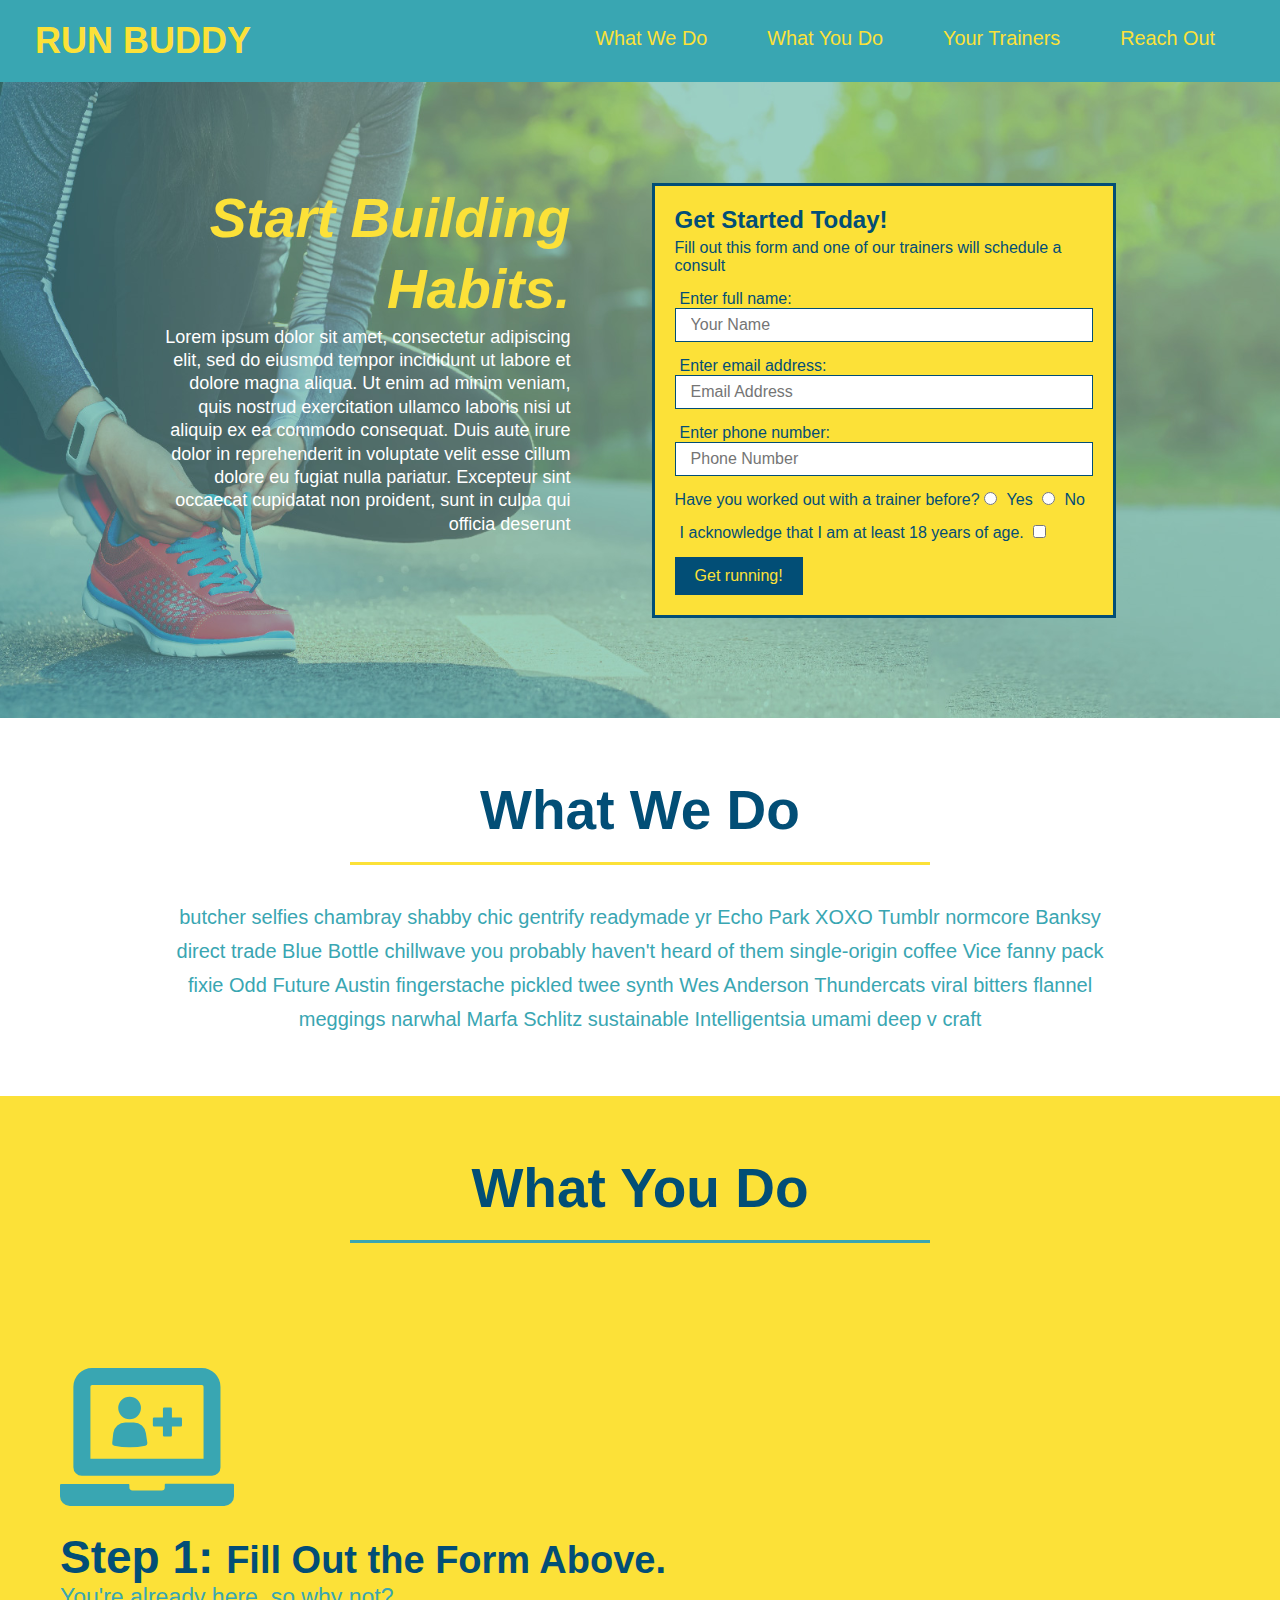
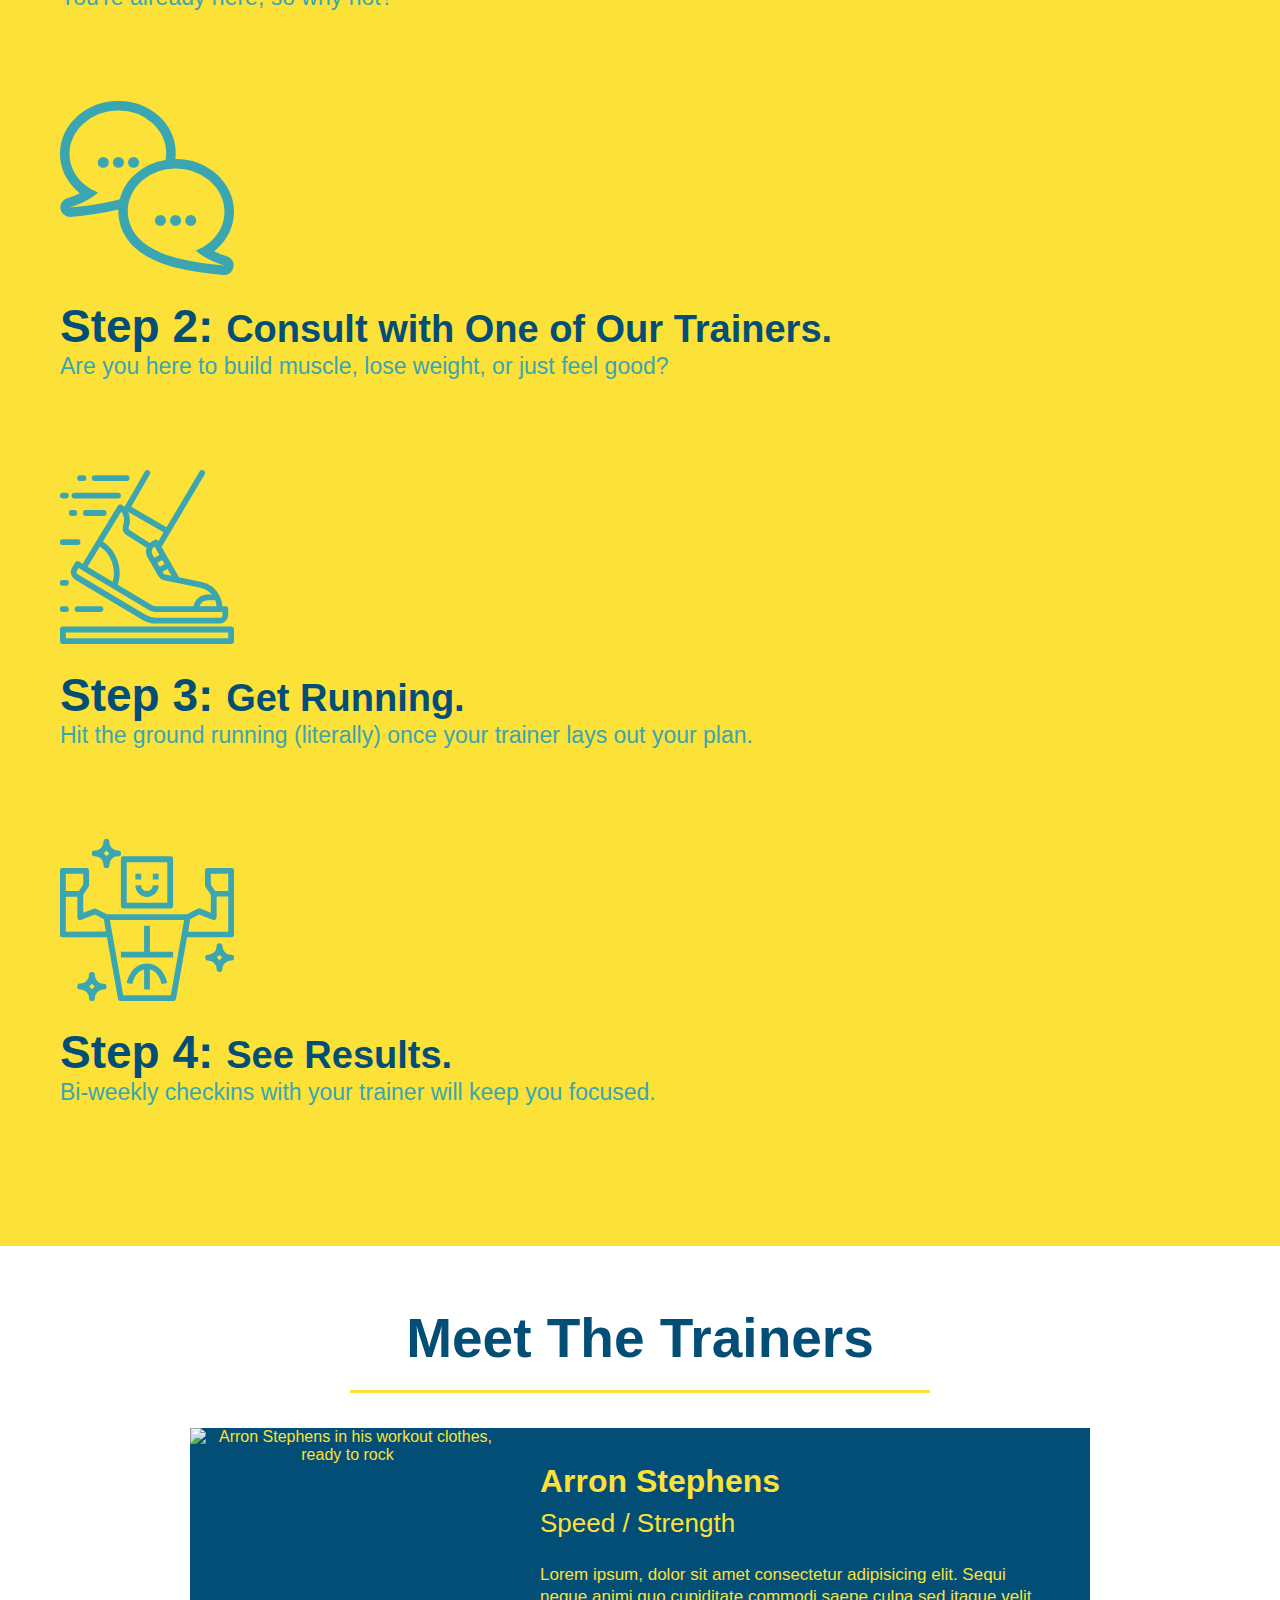
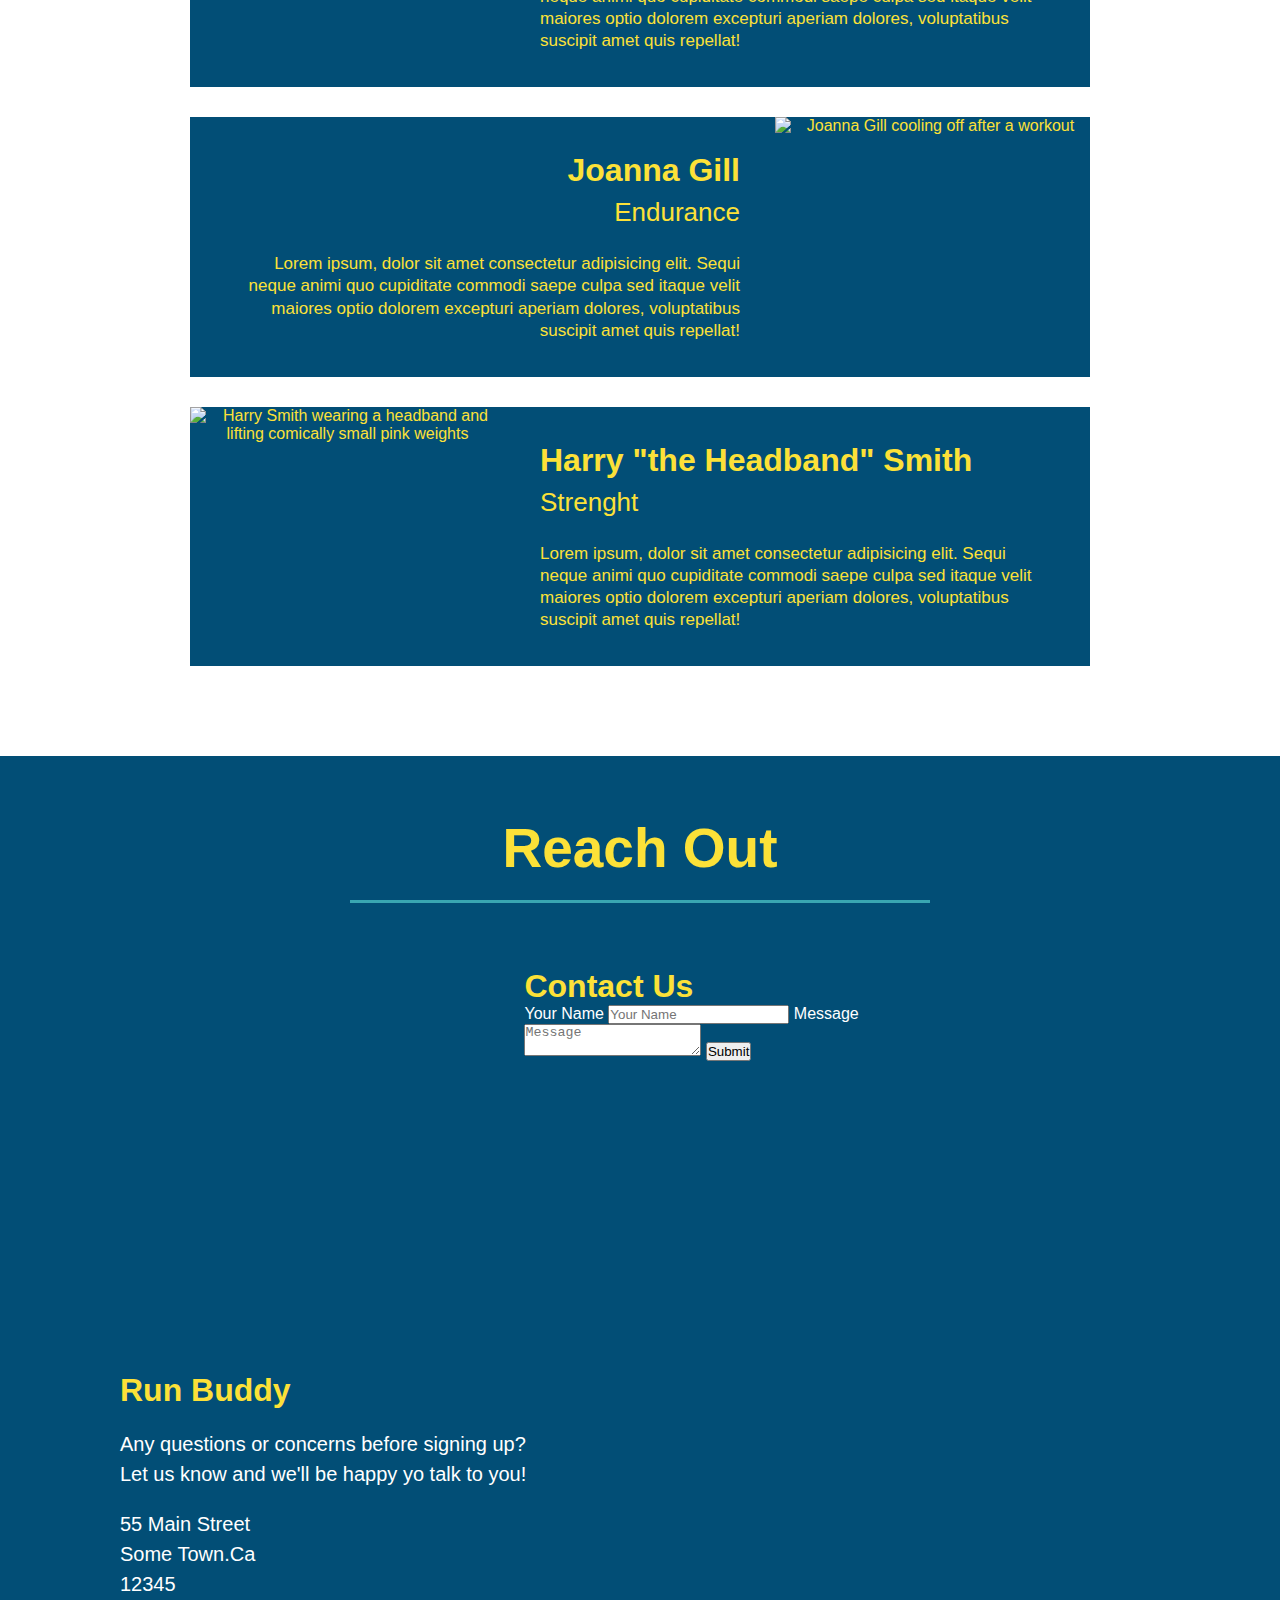
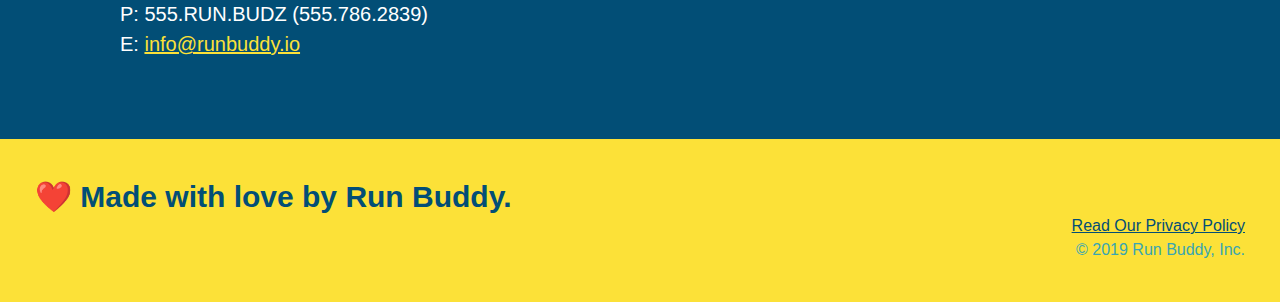
==== index.html @ 65bfc364 "added flexboxes to css for a more moblie friendly site" ====
<!DOCTYPE html>
<html lang="en">
    <head>
        <meta charset="UTF-8" />
        <title>Run Buddy</title>
        <link rel="stylesheet" href="./assets/css/style.css" />
    </head>
    <body>
 <!--Nav-->       
<header>
    <h1>
         <a href="/">RUN BUDDY</a>
    </h1>
     <nav>
         <!-- Unordered list element -->
         <ul>
             <!-- List item element -->
             <li>
                 <!-- Anchor element -->
                 <a href="#what-we-do">What We Do</a>
             </li>
             <li>
                 <a href="#what-you-do">What You Do</a>
             </li>
             <li>
                 <a href="#your-trainers">Your Trainers</a>
             </li>
             <li>
                 <a href="#reach-out">Reach Out</a>
             </li>
         </ul>
     </nav>
</header> 
<!-- 1.3.3 add div??? -->
<!-- sign up form  -->
<section class="hero">
    <article class="hero-cta">
        <h2>Start Building Habits.</h2>
        <p>Lorem ipsum dolor sit amet, consectetur adipiscing elit, sed do eiusmod tempor incididunt ut labore et dolore magna aliqua. Ut enim ad minim veniam, quis nostrud exercitation ullamco laboris nisi ut aliquip ex ea commodo consequat. Duis aute irure dolor in reprehenderit in voluptate velit esse cillum dolore eu fugiat nulla pariatur. Excepteur sint occaecat cupidatat non proident, sunt in culpa qui officia deserunt</p>
    </article>
<div class="hero-form">
    <h3>Get Started Today!</h3>
    <p>Fill out this form and one of our trainers will schedule a consult</p>
  <!-- form elements -->
  <form>
      <label for="name">Enter full name:</label>
      <input class="form-input" type="text" placeholder="Your Name" name="name" id="name" />
      <label for="email">Enter email address:</label>
      <input class="form-input" type="email" placeholder="Email Address" name="email" id="email" />
      <label for="phone">Enter phone number:</label>
      <input class="form-input" type="tel" placeholder="Phone Number" name="phone" id="phone" />
      <p>
          Have you worked out with a trainer before?
          <input type="radio" name="trainer-confirm" id="trainer-yes" />
          <label for="trainer-yes">Yes</label>
          <input type="radio" name="trainer-confirm" id="trainer-no" />
          <label for="trainer-no">No</label>
      </p>
      <p>
        <label for="acknowledge-yes">
          I acknowledge that I am at least 18 years of age.
        </label>
        <input type="checkbox" name="acknowledge-confirm" id="acknowledge-yes" />
        <!-- Should I make the check box more easy to click and how? Edit: you must add p text in the label -->
      </p>
      <button type="submit">
          Get running!
      </button>
    </form>
</div>
</section>
<!--hero/jumbotron end-->

<!--"what we do"-->
<section id="what-we-do" class="intro">
    <div class="flex-row">
    <h2 class="section-title primary-border">What We Do</h2>
    </div>
    <div class="flex-row">
    <p>
        butcher selfies chambray shabby chic gentrify readymade yr Echo Park XOXO Tumblr normcore Banksy direct trade Blue Bottle chillwave you probably haven't heard of them single-origin coffee Vice fanny pack fixie Odd Future Austin fingerstache pickled twee synth Wes Anderson Thundercats viral bitters flannel meggings narwhal Marfa Schlitz sustainable Intelligentsia umami deep v craft
    </p>
    </div>
</section>

<!--what you do-->
<section id="what-you-do" class="steps">
    <div class="flex-row">
    <h2 class="section-title secondary-border">What You Do</h2>
    </div>
    <div>
        <img src="./assets/images/step-1.svg" alt="" />
        <h3>Step 1: <span>Fill Out the Form Above.</span></h3>
        <p>You're already here, so why not?</p>
    </div>

    <div>
        <img src="./assets/images/step-2.svg" alt="" />
        <h3>Step 2: <span>Consult with One of Our Trainers.</span></h3>
        <p>Are you here to build muscle, lose weight, or just feel good?</p>
    </div>

    <div>
        <img src="./assets/images/step-3.svg" alt="" />
        <h3>Step 3: <span>Get Running.</span></h3>
        <p>Hit the ground running (literally) once your trainer lays out your plan.</p>
    </div>

    <div>
        <img src="./assets/images/step-4.svg" alt="" />
        <h3>Step 4: <span>See Results.</span></h3>
        <p>Bi-weekly checkins with your trainer will keep you focused.</p>
    </div>
</section>

<!--"meet the trainers"-->
<section id="your-trainers" class="trainers">
    <div class="flex-row">
    <h2 class="section-title primary-border">
        Meet The Trainers
    </h2>
    </div>
<!--first trainer-->
    <article class="trainer">
        <img src="./assets/images/trainer-1.jpg" alt="Arron Stephens in his workout clothes, ready to rock" />
        <div class="trainer-bio text-left">
            <h3>Arron Stephens</h3>
            <h4>Speed / Strength</h4>
            <p>
                Lorem ipsum, dolor sit amet consectetur adipisicing elit. Sequi neque animi quo cupiditate commodi saepe culpa sed
      itaque velit maiores optio dolorem excepturi aperiam dolores, voluptatibus suscipit amet quis repellat!
            </p>
        </div>
    </article>
<!--second trainer-->
<article class="trainer">
    <div class="trainer-bio text-right">
        <h3> Joanna Gill</h3>
        <h4>Endurance</h4>
        <p>Lorem ipsum, dolor sit amet consectetur adipisicing elit. Sequi neque animi quo cupiditate commodi saepe culpa sed
            itaque velit maiores optio dolorem excepturi aperiam dolores, voluptatibus suscipit amet quis repellat!
        </p>
    </div>
    <img src="./assets/images/trainer-2.jpg" alt="Joanna Gill cooling off after a workout" />
</article>
<!--third trainer-->
<article class="trainer">
    <img src="./assets/images/trainer-3.jpg" alt="Harry Smith wearing a headband and lifting comically small pink weights" />
    <div class="trainer-bio text-left">
        <h3>Harry "the Headband" Smith</h3>
        <h4>Strenght</h4>
        <p>Lorem ipsum, dolor sit amet consectetur adipisicing elit. Sequi neque animi quo cupiditate commodi saepe culpa sed
            itaque velit maiores optio dolorem excepturi aperiam dolores, voluptatibus suscipit amet quis repellat!
        </p>
    </div>
</article>
</section>


<!--reach out-->
<section id="reach-out" class="contact">
    <div class="flex-row">
    <h2 class="section-title secondary-border"> Reach Out</h2>
    </div>
    <div class="contact-info">
        <iframe src="https://www.google.com/maps/embed?pb=!1m18!1m12!1m3!1d2819.5094645518498!2d-93.06304708419383!3d45.0348824700073!2m3!1f0!2f0!3f0!3m2!1i1024!2i768!4f13.1!3m3!1m2!1s0x52b2d681f4c77713%3A0x4e32ad791cc2259a!2s3094%20Stone%20Ridge%20Ct%2C%20Little%20Canada%2C%20MN%2055109!5e0!3m2!1sen!2sus!4v1628778654055!5m2!1sen!2sus"
        width="400" 
        height="400" 
        style="border:0;" 
        allowfullscreen="" 
        loading="lazy">
        </iframe>
        <div class="contact-form">
            <h3>Contact Us</h3>
            <form>
                <label for="contact-name">Your Name</label>
                <input type="text" id="contact-name" placeholder="Your Name" />

                <label for="contact-message">Message</label>
                <textarea id="contact-message" placeholder="Message"></textarea>

                <button type="submit">Submit</button>
            </form>
        </div>
    <div>
        <h3> Run Buddy</h3>
        <p>
            Any questions or concerns before signing up?
            <br />
            Let us know and we'll be happy yo talk to you!
        </p>
        <address>
            55 Main Street <br/>
            Some Town.Ca <br/>
            12345<br/>
            P: 555.RUN.BUDZ (555.786.2839) <br/>
            E: <a href="mailto:info@runbuddy.io">info@runbuddy.io</a>
        </address>
    </div>
    </div>
</section>

<!--footer--> 
<footer>
    <h2>❤️ Made with love by Run Buddy.</h2>
    <div>
        <a href="#./privacy-policy.html">Read Our Privacy Policy</a><br />
        &copy; 2019 Run Buddy, Inc.
    </div>
</footer>

    </body>
</html>
---- assets/css/style.css ----
* {
    margin: 0;
    padding: 0;
    box-sizing: border-box;
}

body {
    font-family: Helvetica, Arial, sans-serif;
    color: #39a6b2;
}
/* beep boop */
/* style to header padding is a kind of spacing */
header {
    padding: 20px 35px;
    background-color: #39a6b2;
    display: flex;
    justify-content: space-between;
    flex-wrap: wrap;
  }

header h1 {
    font-weight: bold;
    font-size: 36px;
    color: #fce138;
    margin: 0;

}

header a {
    color: #fce138;
    text-decoration: none;
}
header nav {
    
    margin: 7px 0;
}
header nav ul {
    display: flex;
    flex-wrap: wrap;
    justify-content: space-between;
    align-items: center;
    list-style: none;
}
header nav ul li a {
    margin: 0 30px;
    font-weight: lighter;
    font-size: 1.55vw;
}
footer {
    justify-content: space-between;
    flex-wrap: wrap;
    background: #fce138;
    width: 100%;
    padding: 40px 35px;
}
footer h2 {
    color: #024e76;
    font-size: 30px;
    margin: 0;
}
footer div {
    line-height: 1.5;
    text-align: right;
}
footer a {
    color: #024e76;
}

section {
    padding: 60px;
}

/*hero style start*/
.hero {
    background-image: url("../images/hero-bg.jpg");
    background-size: cover;
    background-position: center;
    display: flex;
    justify-content: center;
    flex-wrap: wrap;
    
}
/*hero end*/

/* hero form*/
.hero-form {
width: 40%;
margin: 3.5%;
background-color: #fce138;
color: #024e76;
padding: 20px;
border: solid 3px #024e76;
}

.hero-form h3 {
    font-size: 24px;
    margin: 0;
}
.hero-form p {
    margin: 5px 0 15px 0;
}
.form-input {
    border: 1px solid #024e76;
    display: block;
    padding: 7px 15px;
    font-size: 16px;
    color: #024e76;
    width: 100%;
    margin-bottom: 15px;
}
.hero-form label {
    margin: 0 5px;
}
.hero-form button {
    color: #fce138;
    background-color: #024e76;
    border: none;
    padding: 10px 20px;
    font-size: 16px;
}
.hero-cta {
width: 35%;
text-align: right;
margin: 3.5%;
color: #fff;
font-size: 18px;
line-height: 1.3;
}
.hero-cta h2 {
    font-style: italic;
    font-size: 55px;
    color: #fce138;
}
/* hero form end*/



.intro p{
    line-height: 1.7;
    color: #39a6b2;
    width: 80%;
    font-size: 20px;
    margin: 0 auto;
    text-align: center;
}
.steps {
    
    background: #fce138;
}
/* new organization DRY */
.section-title {
    font-size: 55px;
    color: #024e76;
    padding-bottom: 20px;
    text-align: center;
    margin: 0 auto 35px auto;
    width: 50%;
    border-bottom: 3px solid;
}
.primary-border {
    border-color: #fce138;
}
.secondary-border {
    border-color: #39a6b2;
}
.steps div {
    margin-bottom: 80px;

}
.steps img {
    width: 15%;
    margin: 10px 0;
}
.steps h3 {
    color: #024e76;
    font-size: 46px;
    margin-top:10px;
}
.steps p {
    color: #39a6b2;
    font-size: 23px;
}
.steps span {
    font-size: 38px;
}
.trainers {
    text-align: center;
}
.trainer {
    width: 900px;
    margin: 0 auto 30px auto;
    background: #024e76;
    color: #fce138;
    overflow: auto;
}
.trainer img {
    width: 35%;
    float: left;
}
.trainer-bio {
    padding: 35px;
    float: left;
    width: 65%;
}
.text-left {
    text-align: left;
}
.text-right {
    text-align: right;
}

.flex-row {
    display: flex;
}
.trainer-bio h3 {
    font-size: 32px;
    margin-bottom: 8px;
}
.trainer-bio h4 {
    font-weight: lighter;
    font-size: 26px;
    margin-bottom: 25px;
}
.trainer-bio p {
    font-size: 17px;
    line-height: 1.3;
}
/* reach out */
.contact {
background: #024e76;

}
.contact h2 {
    color: #fce138;
}
/* iframe */
.contact-info iframe {
    width: 400px;
    height: 400px;
}
/* end iframe */
/* contact info and text styling */
.contact-info div {
    display: inline-block;
    width: 410px;
    vertical-align: top;
    text-align: left;
    margin: 30px 0 0 60px;
    color: white;
}
.contact-info h3 {
    color: #fce138;
    font-size: 32px;
}
.contact-info p, .contact-info address {
    margin: 20px 0;
    line-height: 1.5;
    font-size: 20px;
    font-style: normal;
}
.contact-info a {
    color: #fce138;
}
/* reachout style ends */
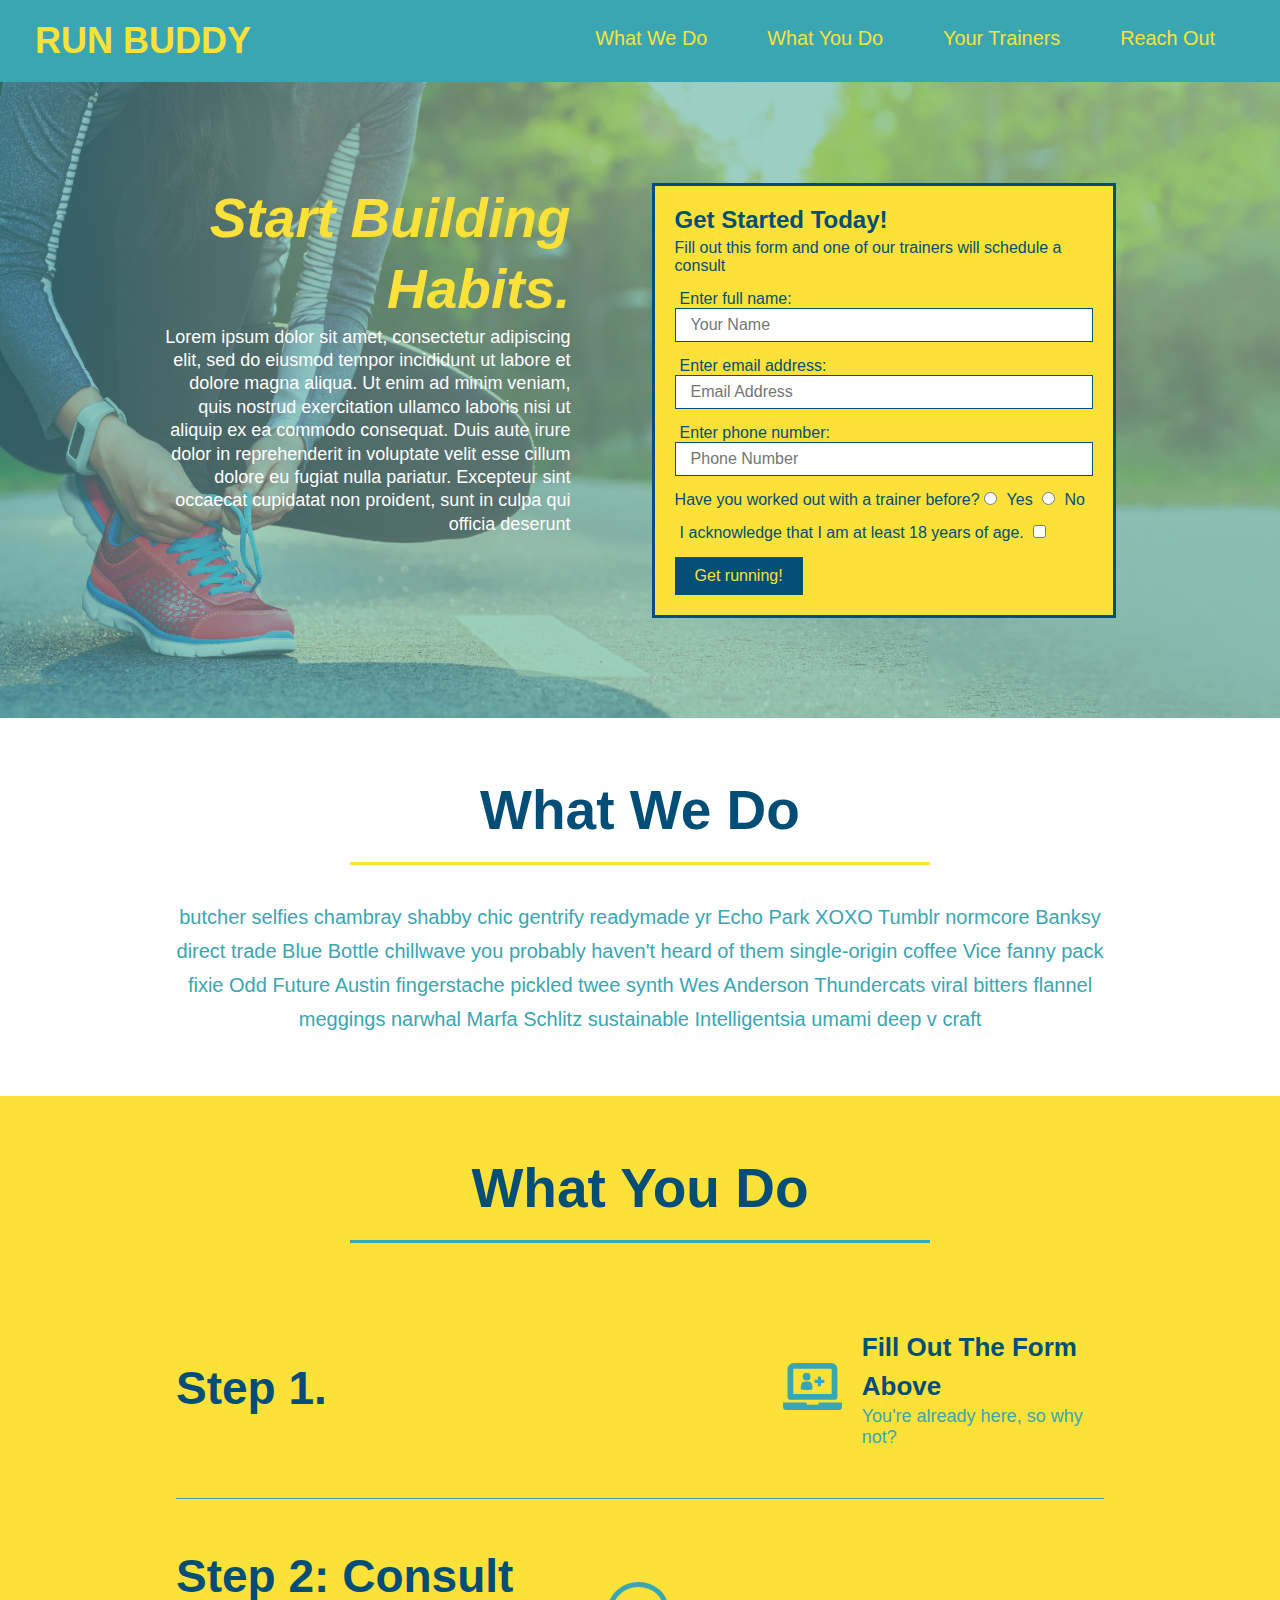
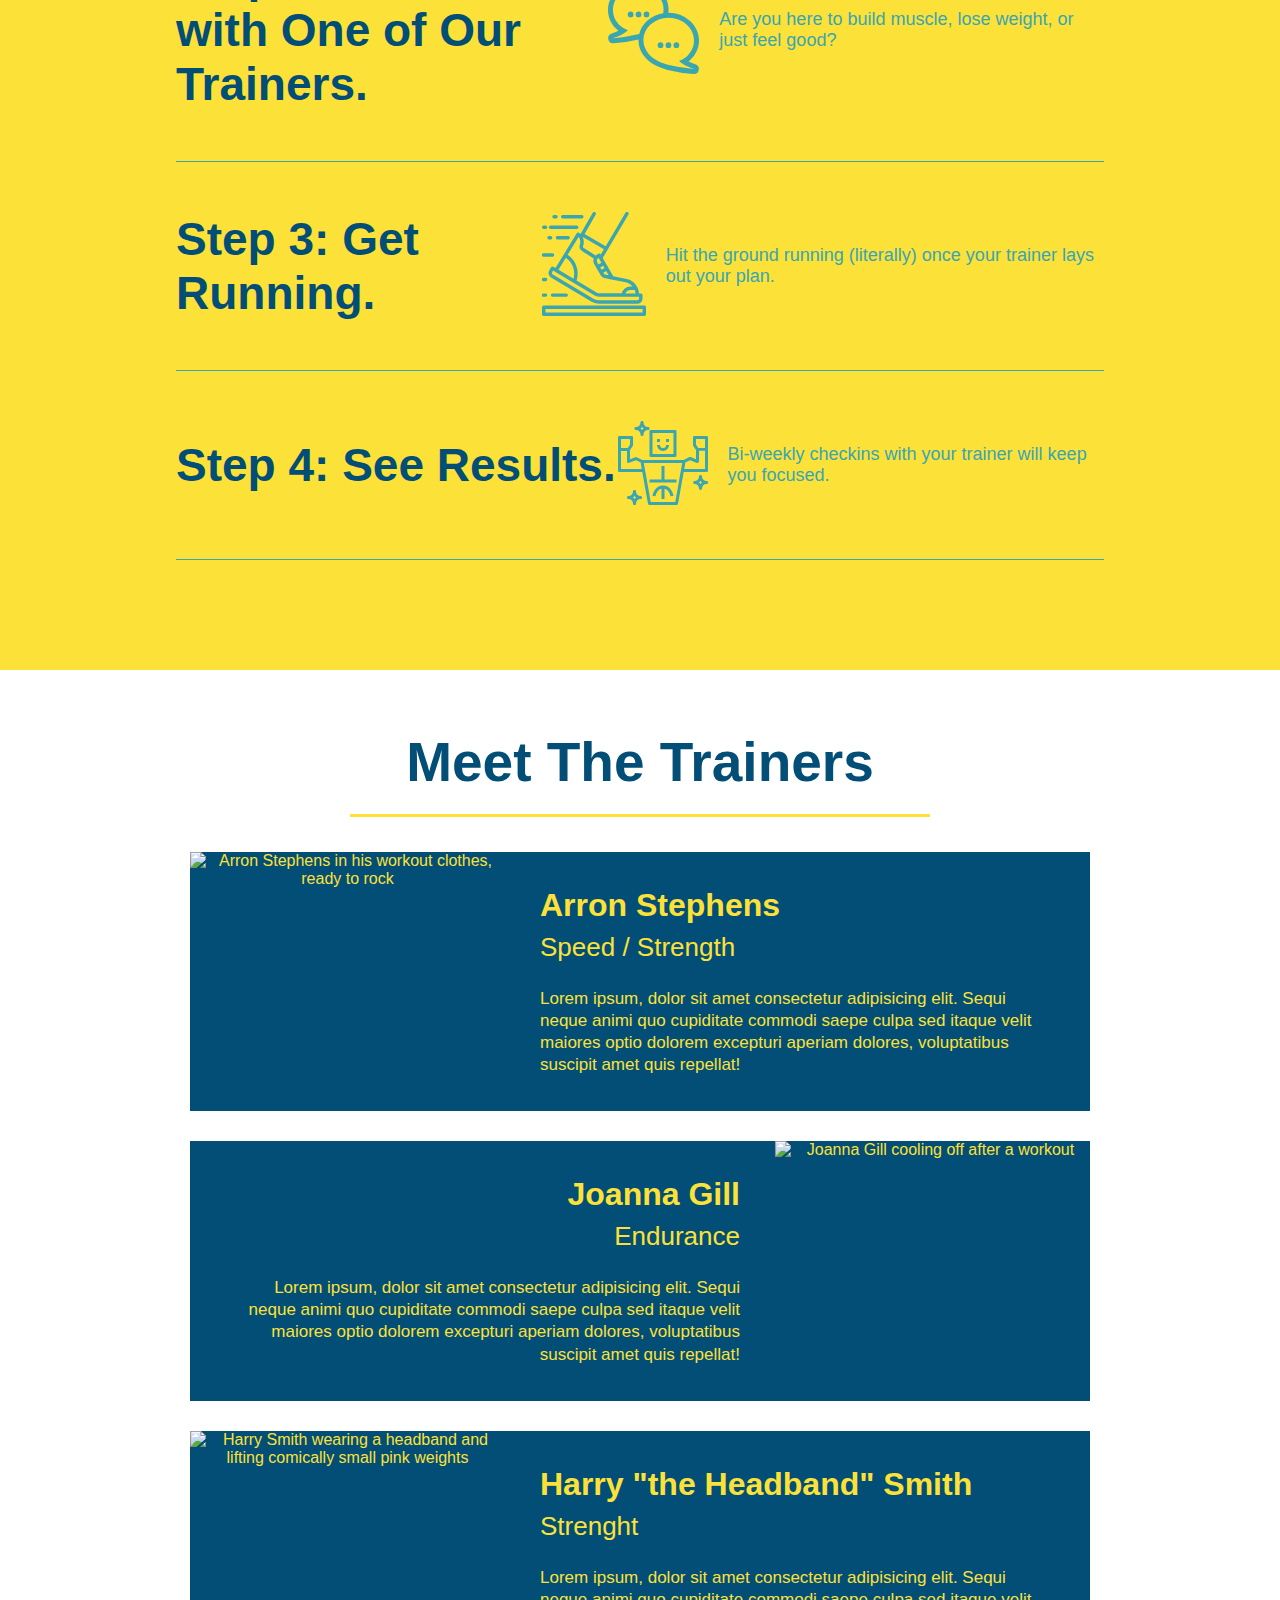
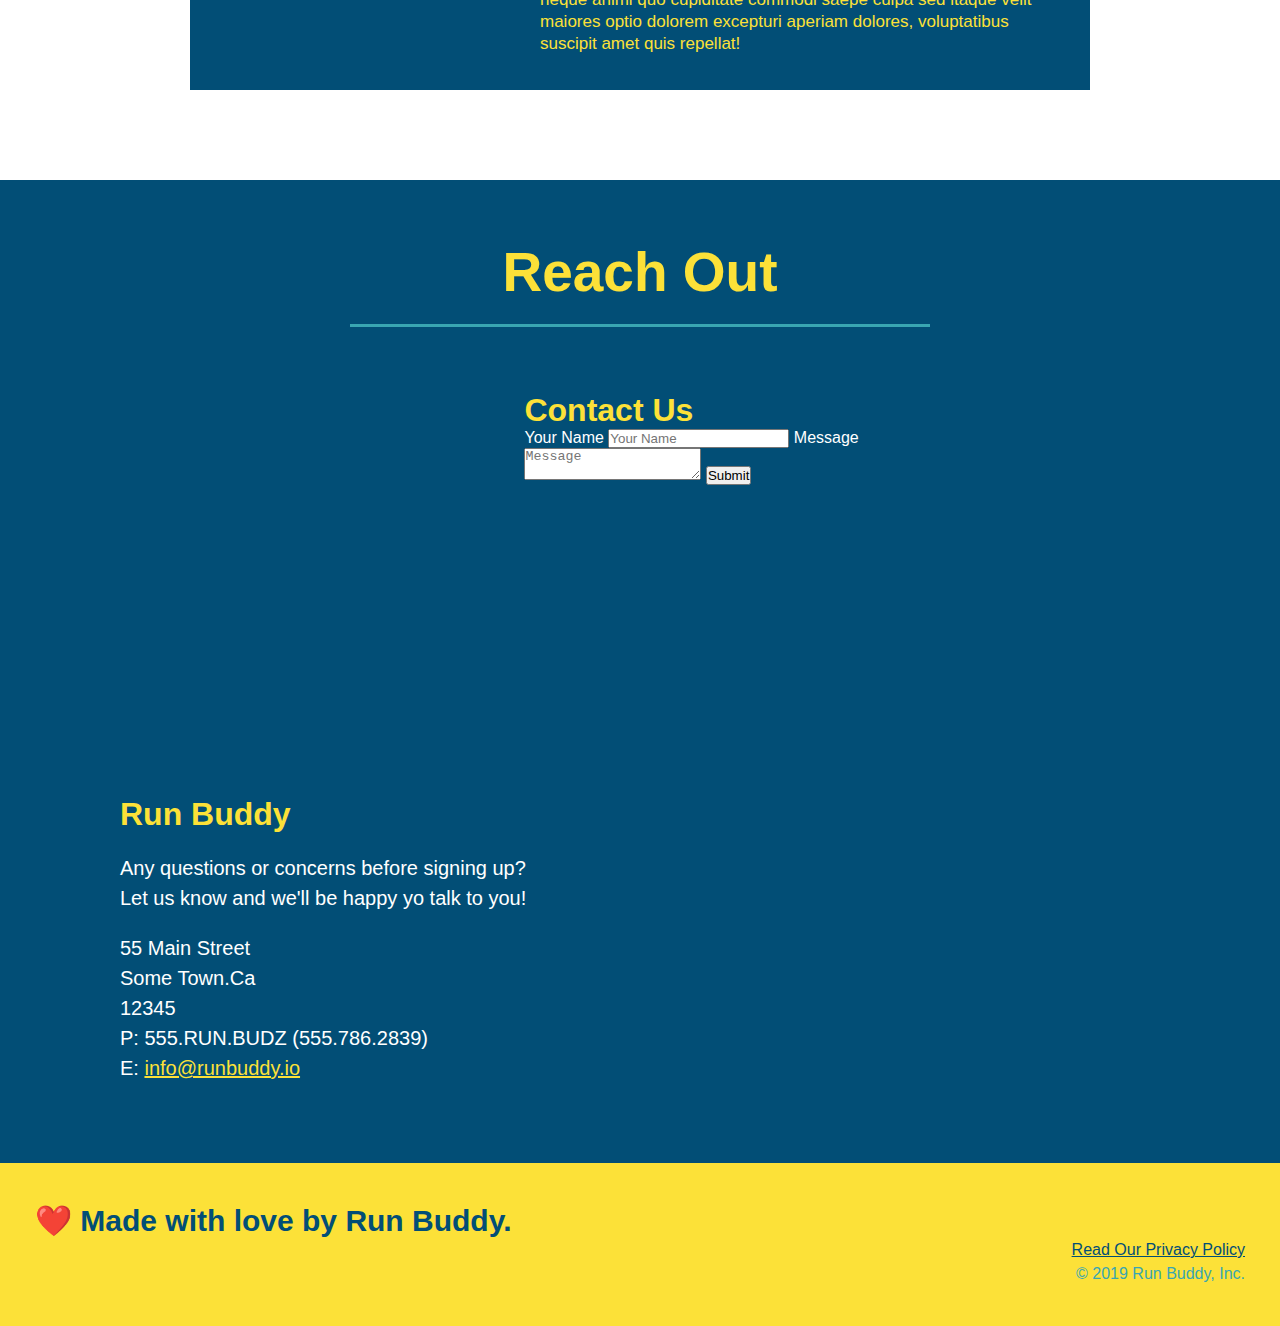
==== commit eb3f98d8: "add flexbox to the steps" ====
--- a/index.html
+++ b/index.html
@@ -88,28 +88,54 @@
     <div class="flex-row">
     <h2 class="section-title secondary-border">What You Do</h2>
     </div>
-    <div>
-        <img src="./assets/images/step-1.svg" alt="" />
-        <h3>Step 1: <span>Fill Out the Form Above.</span></h3>
-        <p>You're already here, so why not?</p>
-    </div>
-
-    <div>
+<!-- LOST Step 1 template -->
+    <div class="step">
+        <h3>Step 1.</h3>
+        <div class="step-info">
+          <div class="step-img">
+            <img src="./assets/images/step-1.svg" alt="" />
+          </div>
+          <div class="step-text">
+            <h4>Fill Out The Form Above</h4>
+            <p>You're already here, so why not?</p>
+          </div>
+        </div>
+      </div>
+<!-- Step 2 -->
+    <div class="step">
+        <h3>Step 2: <span>Consult with One of Our Trainers.</span></h3>
+        <div class="step-info">
+        <div class="step-img">
         <img src="./assets/images/step-2.svg" alt="" />
-        <h3>Step 2: <span>Consult with One of Our Trainers.</span></h3>
+        </div>
+        <div class="step-text">
         <p>Are you here to build muscle, lose weight, or just feel good?</p>
-    </div>
-
-    <div>
+        </div>
+        </div>
+    </div>
+<!-- Step 3 -->
+    <div class="step">
+        <h3>Step 3: <span>Get Running.</span></h3>
+        <div class="step-info">
+        <div class="step-img">
         <img src="./assets/images/step-3.svg" alt="" />
-        <h3>Step 3: <span>Get Running.</span></h3>
+        </div>
+        <div class="step-text">
         <p>Hit the ground running (literally) once your trainer lays out your plan.</p>
-    </div>
-
-    <div>
+        </div>
+        </div>
+    </div>
+<!-- Step 4 -->
+    <div class="step">
+        <h3>Step 4: <span>See Results.</span></h3>
+        <div class="step-info">
+        <div class="step-img">
         <img src="./assets/images/step-4.svg" alt="" />
-        <h3>Step 4: <span>See Results.</span></h3>
+        </div>
+        <div class="step-text">
         <p>Bi-weekly checkins with your trainer will keep you focused.</p>
+        </div>
+        </div>
     </div>
 </section>
 
--- a/assets/css/style.css
+++ b/assets/css/style.css
@@ -132,9 +132,6 @@
     color: #fce138;
 }
 /* hero form end*/
-
-
-
 .intro p{
     line-height: 1.7;
     color: #39a6b2;
@@ -143,10 +140,6 @@
     margin: 0 auto;
     text-align: center;
 }
-.steps {
-    
-    background: #fce138;
-}
 /* new organization DRY */
 .section-title {
     font-size: 55px;
@@ -163,26 +156,52 @@
 .secondary-border {
     border-color: #39a6b2;
 }
-.steps div {
-    margin-bottom: 80px;
-
-}
-.steps img {
-    width: 15%;
-    margin: 10px 0;
-}
-.steps h3 {
+.step {
+    margin: 50px auto;
+    padding-bottom: 50px;
+    width: 80%;
+    border-bottom: 1px solid #39a6b2;
+    display: flex;
+    flex-wrap: wrap;
+    align-items: center;
+    justify-content: space-between;
+}
+.step h3 {
     color: #024e76;
     font-size: 46px;
-    margin-top:10px;
-}
-.steps p {
+    flex: 1 30%;
+}
+.step-info {
+    display: flex;
+    flex-wrap: wrap;
+    align-items: center;
+}
+.step-img {
+    flex: 1 12%;
+    margin-right: 20px;
+}
+.step-img img {
+    max-width: 100%;
+  }
+.step-text{
+    flex: 2 70%;
+}
+.step-text {
+    flex: 12;
+  }
+.step-text p {
     color: #39a6b2;
-    font-size: 23px;
-}
-.steps span {
-    font-size: 38px;
-}
+    font-size: 18px;
+}
+.step-text h4 {
+    font-size: 26px;
+    line-height: 1.5;
+    color:#024e76;
+}
+.steps {
+    background: #fce138;
+}
+
 .trainers {
     text-align: center;
 }
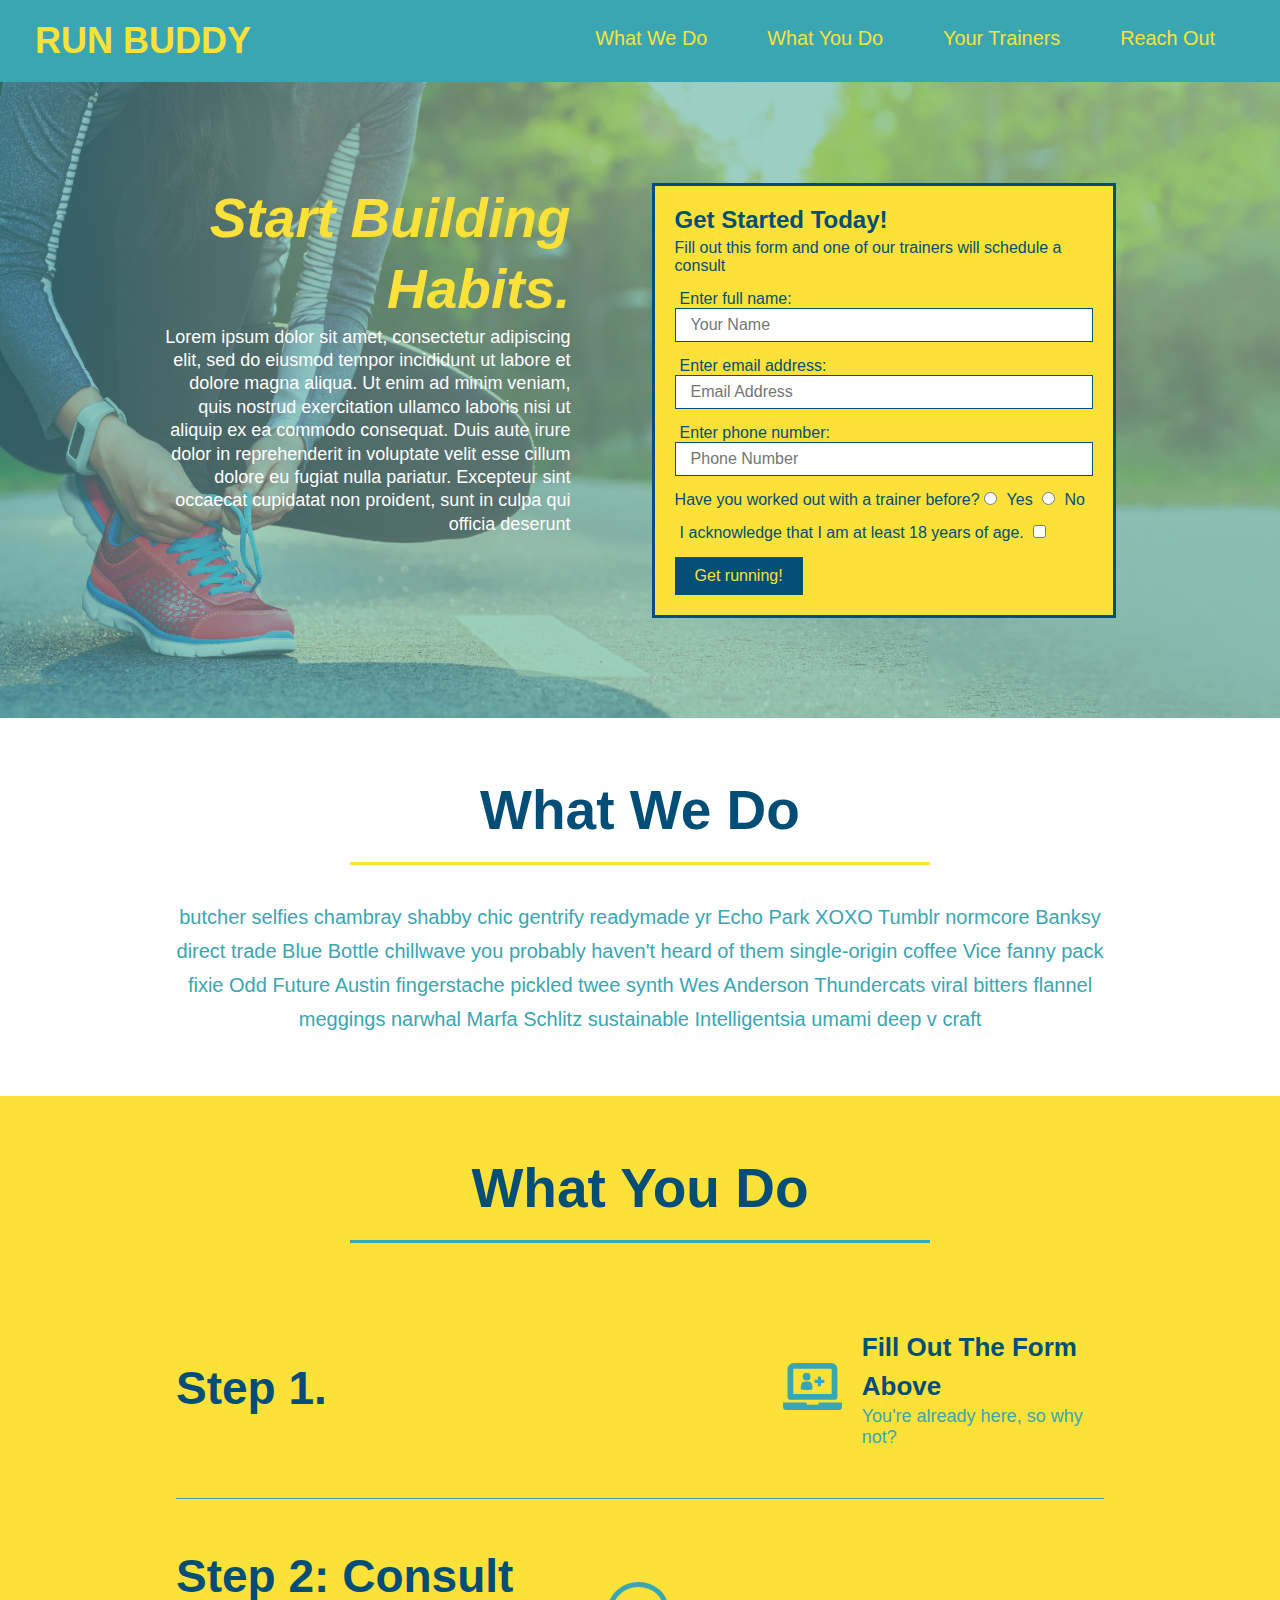
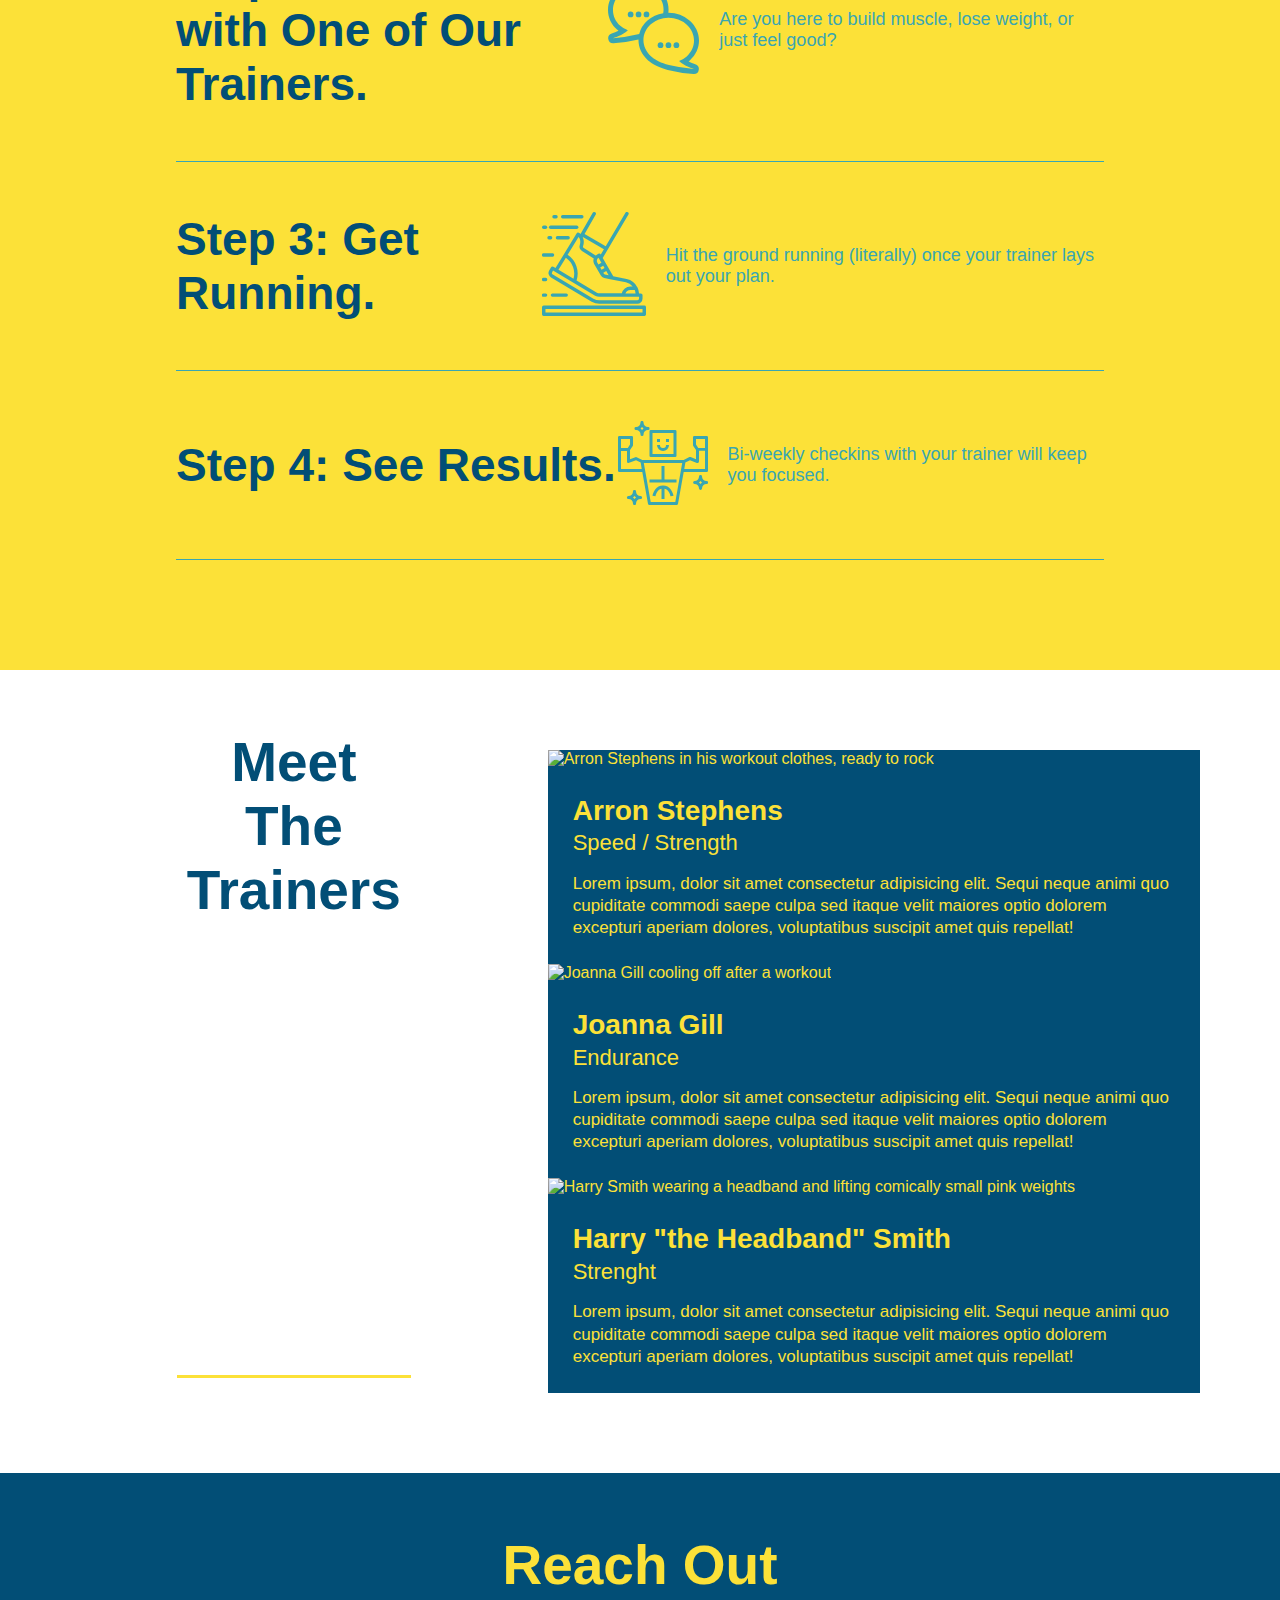
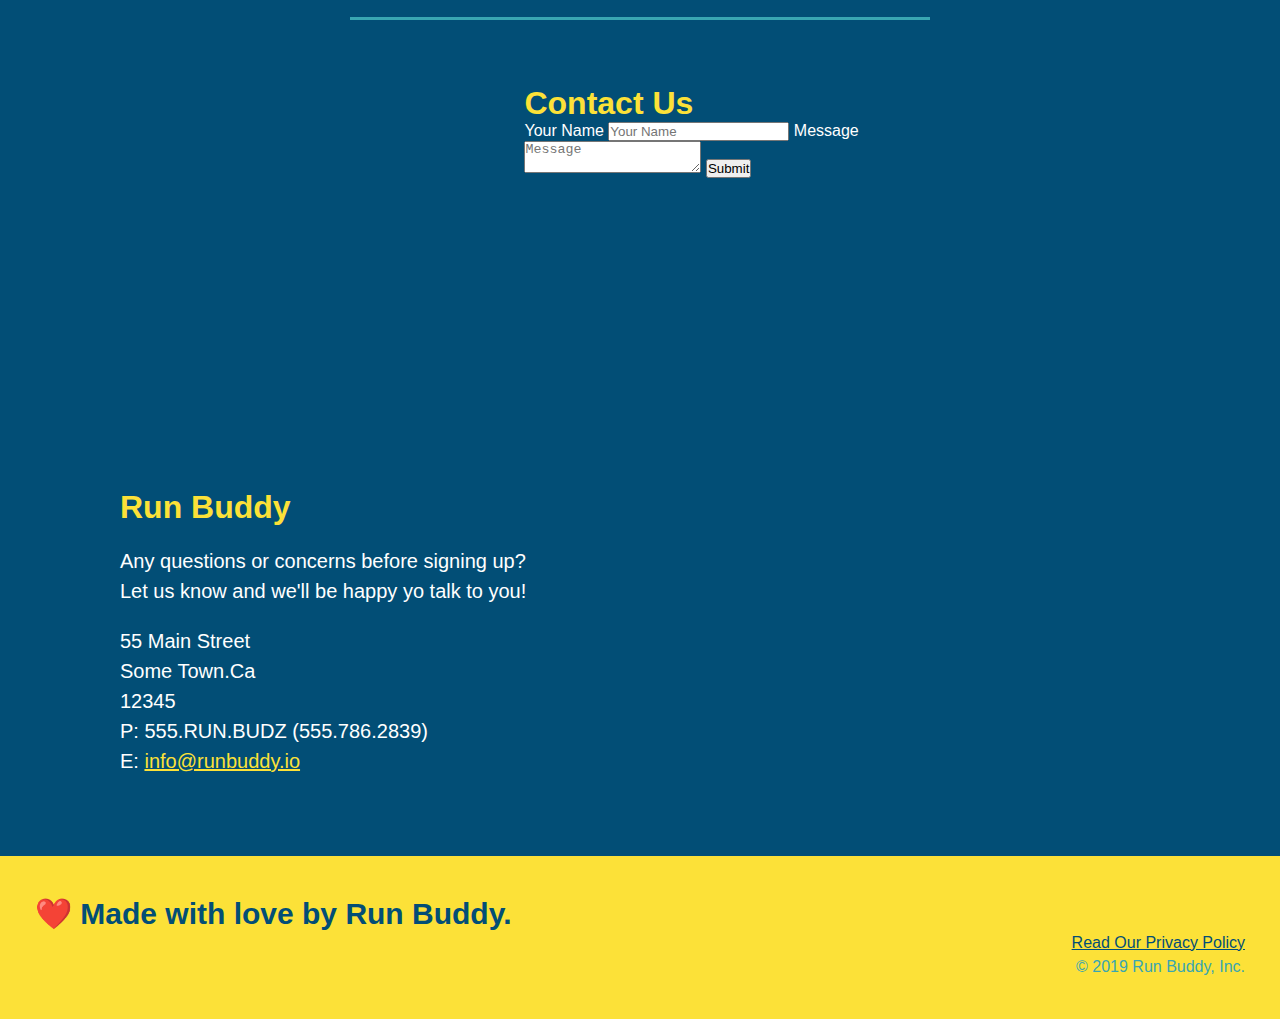
==== commit cf7b11b6: "add flexbox to the trainers note this does not look like mock up" ====
--- a/index.html
+++ b/index.html
@@ -146,12 +146,13 @@
         Meet The Trainers
     </h2>
     </div>
+<div class="trainer">
 <!--first trainer-->
-    <article class="trainer">
+    <article>
         <img src="./assets/images/trainer-1.jpg" alt="Arron Stephens in his workout clothes, ready to rock" />
-        <div class="trainer-bio text-left">
-            <h3>Arron Stephens</h3>
-            <h4>Speed / Strength</h4>
+        <div class="trainer-bio">
+            <h3 class="trainer-name">Arron Stephens</h3>
+            <h4 class="trainer-role">Speed / Strength</h4>
             <p>
                 Lorem ipsum, dolor sit amet consectetur adipisicing elit. Sequi neque animi quo cupiditate commodi saepe culpa sed
       itaque velit maiores optio dolorem excepturi aperiam dolores, voluptatibus suscipit amet quis repellat!
@@ -159,27 +160,28 @@
         </div>
     </article>
 <!--second trainer-->
-<article class="trainer">
-    <div class="trainer-bio text-right">
-        <h3> Joanna Gill</h3>
-        <h4>Endurance</h4>
+<article>
+    <img src="./assets/images/trainer-2.jpg" alt="Joanna Gill cooling off after a workout" />
+    <div class="trainer-bio">
+        <h3 class="trainer-name"> Joanna Gill</h3>
+        <h4 class="trainer-role">Endurance</h4>
         <p>Lorem ipsum, dolor sit amet consectetur adipisicing elit. Sequi neque animi quo cupiditate commodi saepe culpa sed
             itaque velit maiores optio dolorem excepturi aperiam dolores, voluptatibus suscipit amet quis repellat!
         </p>
     </div>
-    <img src="./assets/images/trainer-2.jpg" alt="Joanna Gill cooling off after a workout" />
 </article>
 <!--third trainer-->
-<article class="trainer">
+<article>
     <img src="./assets/images/trainer-3.jpg" alt="Harry Smith wearing a headband and lifting comically small pink weights" />
-    <div class="trainer-bio text-left">
-        <h3>Harry "the Headband" Smith</h3>
-        <h4>Strenght</h4>
+    <div class="trainer-bio">
+        <h3 class="trainer-name">Harry "the Headband" Smith</h3>
+        <h4 class="trainer-role">Strenght</h4>
         <p>Lorem ipsum, dolor sit amet consectetur adipisicing elit. Sequi neque animi quo cupiditate commodi saepe culpa sed
             itaque velit maiores optio dolorem excepturi aperiam dolores, voluptatibus suscipit amet quis repellat!
         </p>
     </div>
 </article>
+</div>
 </section>
 
 
--- a/assets/css/style.css
+++ b/assets/css/style.css
@@ -8,7 +8,6 @@
     font-family: Helvetica, Arial, sans-serif;
     color: #39a6b2;
 }
-/* beep boop */
 /* style to header padding is a kind of spacing */
 header {
     padding: 20px 35px;
@@ -78,7 +77,6 @@
     display: flex;
     justify-content: center;
     flex-wrap: wrap;
-    
 }
 /*hero end*/
 
@@ -203,46 +201,40 @@
 }
 
 .trainers {
-    text-align: center;
+    width: 100%;
+    margin: 0 auto;
+    display: flex;
+    flex-wrap: wrap;
+    justify-content: space-around;
 }
 .trainer {
-    width: 900px;
-    margin: 0 auto 30px auto;
+    flex: 1;
+    margin: 20px;
     background: #024e76;
     color: #fce138;
-    overflow: auto;
 }
 .trainer img {
-    width: 35%;
-    float: left;
+    width: 100%;
+}
+
+.flex-row {
+    display: flex;
 }
 .trainer-bio {
-    padding: 35px;
-    float: left;
-    width: 65%;
-}
-.text-left {
-    text-align: left;
-}
-.text-right {
-    text-align: right;
-}
-
-.flex-row {
-    display: flex;
+    padding: 25px;
+    line-height: 1.3;
 }
 .trainer-bio h3 {
-    font-size: 32px;
-    margin-bottom: 8px;
+    font-size: 28px;
 }
 .trainer-bio h4 {
     font-weight: lighter;
-    font-size: 26px;
-    margin-bottom: 25px;
+    font-size: 22px;
+    margin-bottom: 15px;
 }
 .trainer-bio p {
     font-size: 17px;
-    line-height: 1.3;
+    
 }
 /* reach out */
 .contact {
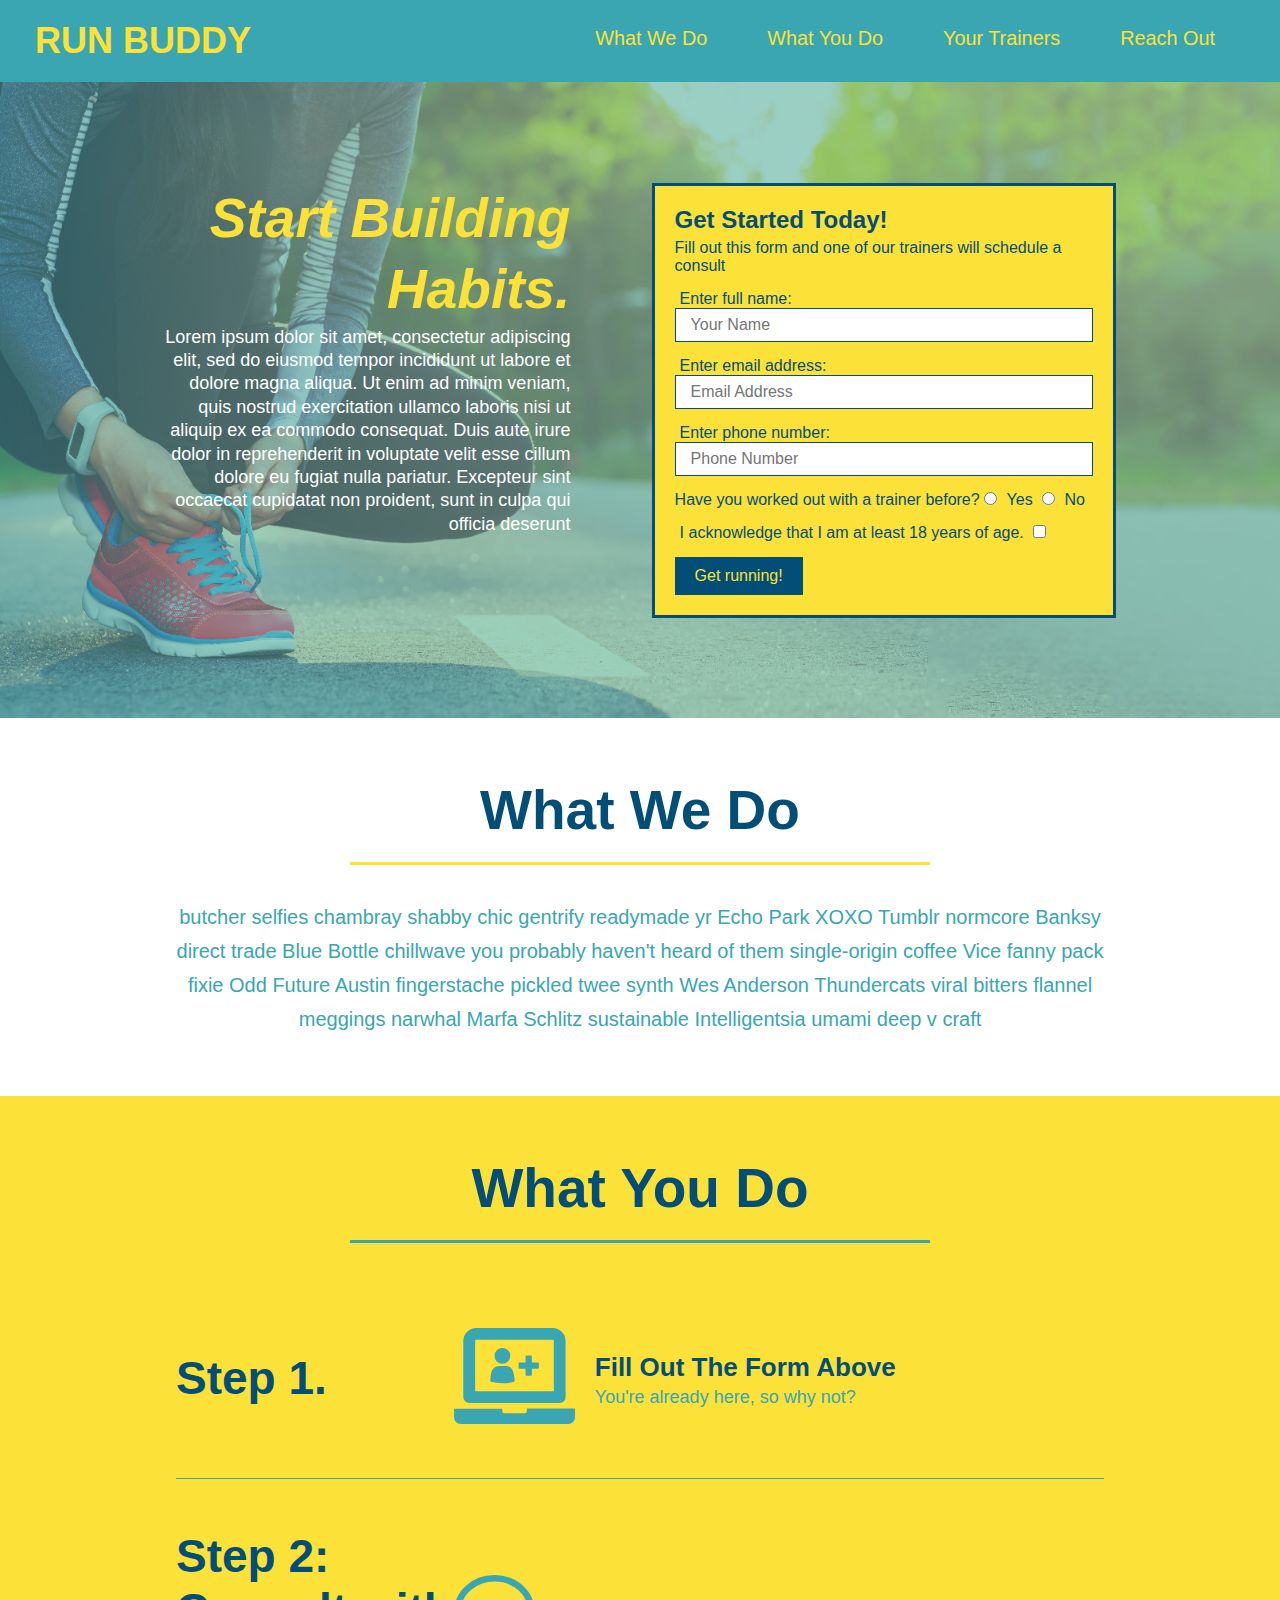
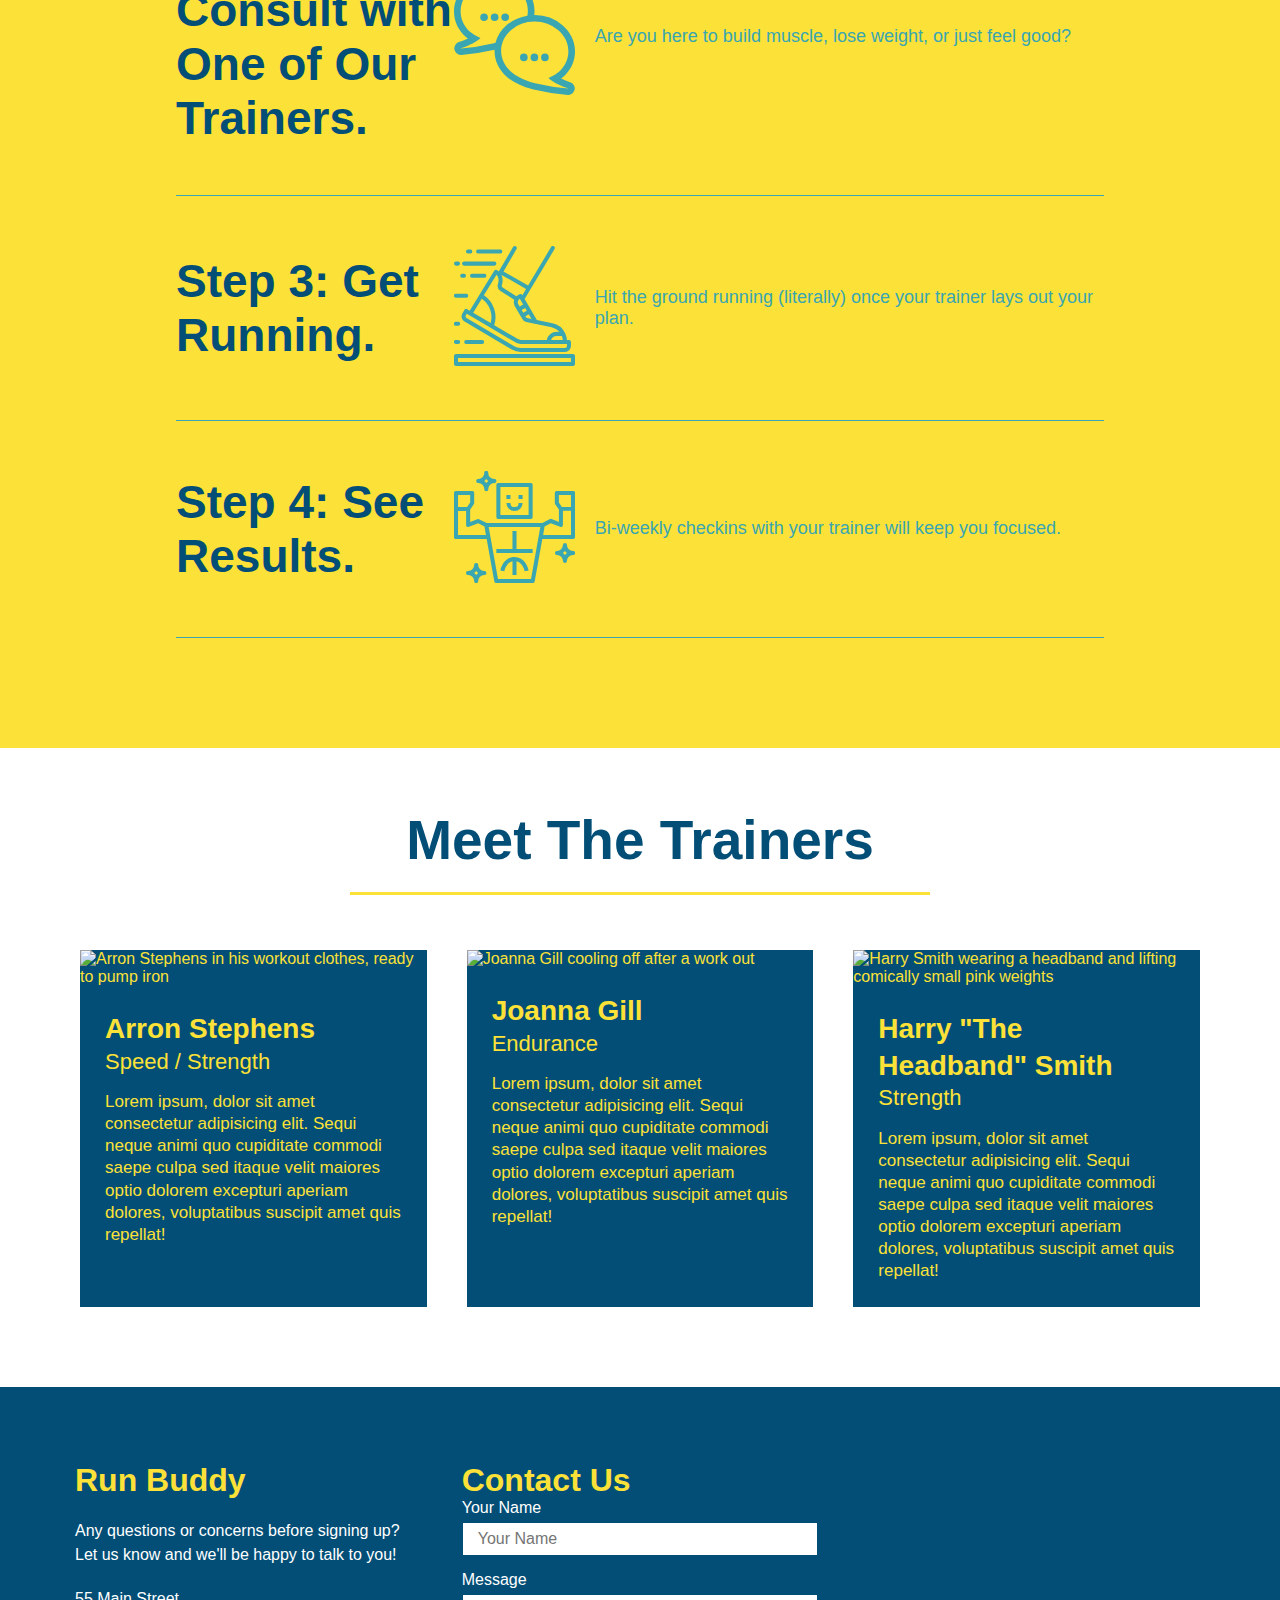
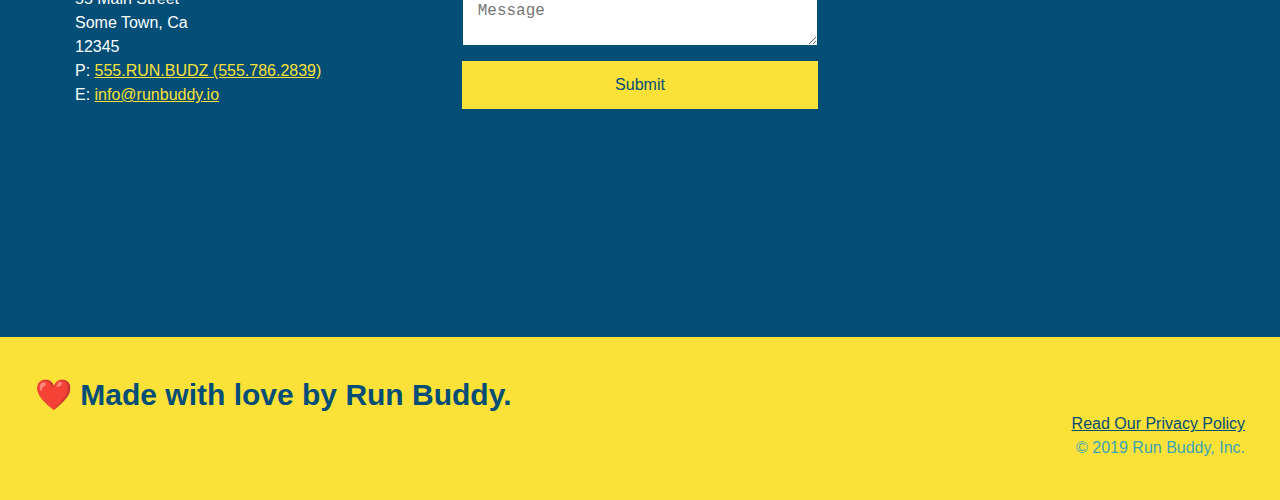
==== commit ea904e4d: "added fixed code snips from lesson, added all flex boxes" ====
--- a/index.html
+++ b/index.html
@@ -140,92 +140,83 @@
 </section>
 
 <!--"meet the trainers"-->
-<section id="your-trainers" class="trainers">
-    <div class="flex-row">
-    <h2 class="section-title primary-border">
+<!-- code snip start -->
+<section id="your-trainers">
+    <div class="flex-row">
+      <h2 class="section-title primary-border">
         Meet The Trainers
-    </h2>
-    </div>
-<div class="trainer">
-<!--first trainer-->
-    <article>
-        <img src="./assets/images/trainer-1.jpg" alt="Arron Stephens in his workout clothes, ready to rock" />
+      </h2>
+    </div>
+
+    <div class="trainers">
+      <article class="trainer">
+        <img src="./assets/images/trainer-1.jpg" alt="Arron Stephens in his workout clothes, ready to pump iron" />
         <div class="trainer-bio">
-            <h3 class="trainer-name">Arron Stephens</h3>
-            <h4 class="trainer-role">Speed / Strength</h4>
-            <p>
-                Lorem ipsum, dolor sit amet consectetur adipisicing elit. Sequi neque animi quo cupiditate commodi saepe culpa sed
-      itaque velit maiores optio dolorem excepturi aperiam dolores, voluptatibus suscipit amet quis repellat!
-            </p>
-        </div>
-    </article>
-<!--second trainer-->
-<article>
-    <img src="./assets/images/trainer-2.jpg" alt="Joanna Gill cooling off after a workout" />
-    <div class="trainer-bio">
-        <h3 class="trainer-name"> Joanna Gill</h3>
-        <h4 class="trainer-role">Endurance</h4>
-        <p>Lorem ipsum, dolor sit amet consectetur adipisicing elit. Sequi neque animi quo cupiditate commodi saepe culpa sed
-            itaque velit maiores optio dolorem excepturi aperiam dolores, voluptatibus suscipit amet quis repellat!
-        </p>
-    </div>
-</article>
-<!--third trainer-->
-<article>
-    <img src="./assets/images/trainer-3.jpg" alt="Harry Smith wearing a headband and lifting comically small pink weights" />
-    <div class="trainer-bio">
-        <h3 class="trainer-name">Harry "the Headband" Smith</h3>
-        <h4 class="trainer-role">Strenght</h4>
-        <p>Lorem ipsum, dolor sit amet consectetur adipisicing elit. Sequi neque animi quo cupiditate commodi saepe culpa sed
-            itaque velit maiores optio dolorem excepturi aperiam dolores, voluptatibus suscipit amet quis repellat!
-        </p>
-    </div>
-</article>
-</div>
-</section>
-
+          <h3 class="trainer-name">Arron Stephens</h3>
+          <h4 class="trainer-role">Speed / Strength</h4>
+          <p>Lorem ipsum, dolor sit amet consectetur adipisicing elit. Sequi neque animi quo cupiditate commodi saepe culpa sed itaque velit maiores optio dolorem excepturi aperiam dolores, voluptatibus suscipit amet quis repellat!</p>
+        </div>
+      </article>
+
+      <article class="trainer">
+        <img src="./assets/images/trainer-2.jpg" alt="Joanna Gill cooling off after a work out" />
+        <div class="trainer-bio">
+          <h3 class="trainer-name">Joanna Gill</h3>
+          <h4 class="trainer-role">Endurance</h4>
+          <p>Lorem ipsum, dolor sit amet consectetur adipisicing elit. Sequi neque animi quo cupiditate commodi saepe culpa sed itaque velit maiores optio dolorem excepturi aperiam dolores, voluptatibus suscipit amet quis repellat!</p>
+          </div>
+        </article>
+
+      <article class="trainer">
+        <img src="./assets/images/trainer-3.jpg" alt="Harry Smith wearing a headband and lifting comically small pink weights" />
+        <div class="trainer-bio">
+          <h3 class="trainer-name">Harry "The Headband" Smith</h3>
+          <h4 class="trainer-role">Strength</h4>
+          <p>Lorem ipsum, dolor sit amet consectetur adipisicing elit. Sequi neque animi quo cupiditate commodi saepe culpa sed itaque velit maiores optio dolorem excepturi aperiam dolores, voluptatibus suscipit amet quis repellat!</p>
+        </div>
+      </article>
+    </div>
+  </section>
+<!-- code snip end -->
 
 <!--reach out-->
 <section id="reach-out" class="contact">
-    <div class="flex-row">
-    <h2 class="section-title secondary-border"> Reach Out</h2>
-    </div>
     <div class="contact-info">
-        <iframe src="https://www.google.com/maps/embed?pb=!1m18!1m12!1m3!1d2819.5094645518498!2d-93.06304708419383!3d45.0348824700073!2m3!1f0!2f0!3f0!3m2!1i1024!2i768!4f13.1!3m3!1m2!1s0x52b2d681f4c77713%3A0x4e32ad791cc2259a!2s3094%20Stone%20Ridge%20Ct%2C%20Little%20Canada%2C%20MN%2055109!5e0!3m2!1sen!2sus!4v1628778654055!5m2!1sen!2sus"
-        width="400" 
-        height="400" 
-        style="border:0;" 
-        allowfullscreen="" 
-        loading="lazy">
-        </iframe>
-        <div class="contact-form">
-            <h3>Contact Us</h3>
-            <form>
-                <label for="contact-name">Your Name</label>
-                <input type="text" id="contact-name" placeholder="Your Name" />
-
-                <label for="contact-message">Message</label>
-                <textarea id="contact-message" placeholder="Message"></textarea>
-
-                <button type="submit">Submit</button>
-            </form>
-        </div>
-    <div>
-        <h3> Run Buddy</h3>
-        <p>
+        <div>
+          <h3>Run Buddy</h3>
+          <p>
             Any questions or concerns before signing up?
             <br />
-            Let us know and we'll be happy yo talk to you!
-        </p>
-        <address>
-            55 Main Street <br/>
-            Some Town.Ca <br/>
-            12345<br/>
-            P: 555.RUN.BUDZ (555.786.2839) <br/>
-            E: <a href="mailto:info@runbuddy.io">info@runbuddy.io</a>
-        </address>
-    </div>
-    </div>
+            Let us know and we'll be happy to talk to you!
+          </p>
+      
+          <address>
+            55 Main Street <br />
+            Some Town, Ca <br />
+            12345 <br />
+            P: <a href="tel:555.786.2839">555.RUN.BUDZ (555.786.2839)</a><br />
+            E: <a href="mailto://info@runbuddy.io">info@runbuddy.io</a>
+          </address>
+      
+        </div>
+      
+        <div class="contact-form">
+          <h3>Contact Us</h3>
+          <form>
+            <label for="contact-name">Your Name</label>
+            <input type="text" id="contact-name" placeholder="Your Name" />
+      
+            <label for="contact-message">Message</label>
+            <textarea id="contact-message" placeholder="Message"></textarea>
+      
+            <button type="submit">Submit</button>
+          </form>
+        </div>
+      
+        <iframe
+          src="https://www.google.com/maps/embed?pb=!1m14!1m12!1m3!1d12182.30520634488!2d-74.0652613!3d40.2407219!2m3!1f0!2f0!3f0!3m2!1i1024!2i768!4f13.1!5e0!3m2!1sen!2sus!4v1561060983193!5m2!1sen!2sus"
+          frameborder="0" style="border:0" allowfullscreen></iframe>
+      </div>
 </section>
 
 <!--footer--> 
--- a/assets/css/style.css
+++ b/assets/css/style.css
@@ -30,7 +30,7 @@
     text-decoration: none;
 }
 header nav {
-    
+
     margin: 7px 0;
 }
 header nav ul {
@@ -154,7 +154,12 @@
 .secondary-border {
     border-color: #39a6b2;
 }
-.step {
+
+/* Code snip-it */
+.steps { 
+    background: #fce138;
+  }
+  .step {
     margin: 50px auto;
     padding-bottom: 50px;
     width: 80%;
@@ -163,79 +168,79 @@
     flex-wrap: wrap;
     align-items: center;
     justify-content: space-between;
-}
-.step h3 {
+  }
+  .step h3 {
     color: #024e76;
     font-size: 46px;
     flex: 1 30%;
-}
-.step-info {
+  }
+  .step-info {
+    flex: 2 70%;
     display: flex;
     flex-wrap: wrap;
     align-items: center;
-}
-.step-img {
+  }
+  .step-img {
     flex: 1 12%;
     margin-right: 20px;
-}
-.step-img img {
+  }
+  .step-img img {
     max-width: 100%;
   }
-.step-text{
-    flex: 2 70%;
-}
-.step-text {
+  .step-text {
     flex: 12;
   }
-.step-text p {
+  .step-text p {
     color: #39a6b2;
     font-size: 18px;
-}
-.step-text h4 {
+  }
+  .step-text h4 {
     font-size: 26px;
     line-height: 1.5;
-    color:#024e76;
-}
-.steps {
-    background: #fce138;
-}
-
+    color: #024e76;
+  }
+
+/* Code snip ends */
+
+/* Code snip start */
 .trainers {
     width: 100%;
     margin: 0 auto;
     display: flex;
     flex-wrap: wrap;
     justify-content: space-around;
-}
-.trainer {
+  }
+  
+  .trainer {
+    margin: 20px;
     flex: 1;
-    margin: 20px;
     background: #024e76;
     color: #fce138;
-}
-.trainer img {
-    width: 100%;
-}
-
-.flex-row {
-    display: flex;
-}
-.trainer-bio {
+  }
+  
+  .trainer img {
+    width: 100%;
+  }
+  
+  .trainer-bio {
     padding: 25px;
     line-height: 1.3;
-}
-.trainer-bio h3 {
+  }
+  
+  .trainer-bio h3 {
     font-size: 28px;
-}
-.trainer-bio h4 {
+  }
+  
+  .trainer-bio h4 {
     font-weight: lighter;
     font-size: 22px;
     margin-bottom: 15px;
-}
-.trainer-bio p {
+  }
+  
+  .trainer-bio p {
     font-size: 17px;
-    
-}
+  }
+/* code snip end */
 /* reach out */
 .contact {
 background: #024e76;
@@ -244,19 +249,22 @@
 .contact h2 {
     color: #fce138;
 }
+.contact-info {
+    display: flex;
+    justify-content: space-between;
+    flex-wrap: wrap;
+}
+.contact-info > * {
+    flex: 1;
+    margin: 15px;
+}
 /* iframe */
 .contact-info iframe {
-    width: 400px;
     height: 400px;
 }
 /* end iframe */
 /* contact info and text styling */
 .contact-info div {
-    display: inline-block;
-    width: 410px;
-    vertical-align: top;
-    text-align: left;
-    margin: 30px 0 0 60px;
     color: white;
 }
 .contact-info h3 {
@@ -266,10 +274,45 @@
 .contact-info p, .contact-info address {
     margin: 20px 0;
     line-height: 1.5;
-    font-size: 20px;
+    font-size: 16px;
     font-style: normal;
 }
 .contact-info a {
     color: #fce138;
 }
-/* reachout style ends */+.contact-form input, .contact-form textarea {
+    border: 1px solid #024e76;
+    display: block;
+    padding: 7px 15px;
+    font-size: 16px;
+    color: #024e76;
+    width: 100%;
+    margin-bottom: 15px;
+    margin-top: 5px;
+}
+.contact-form button {
+    width: 100%;
+    border: none;
+    background: #fce138;
+    color:#024e76;
+    text-align: center;
+    padding: 15px 0;
+    font-size: 16px;
+}
+/* reachout style ends */
+
+
+/* Utility */
+/* Code snip start */
+.text-left {
+    text-align: left;
+  }
+  
+  .text-right {
+    text-align: right;
+  }
+  
+  .flex-row {
+    display: flex;
+  }
+  /*  code snip end */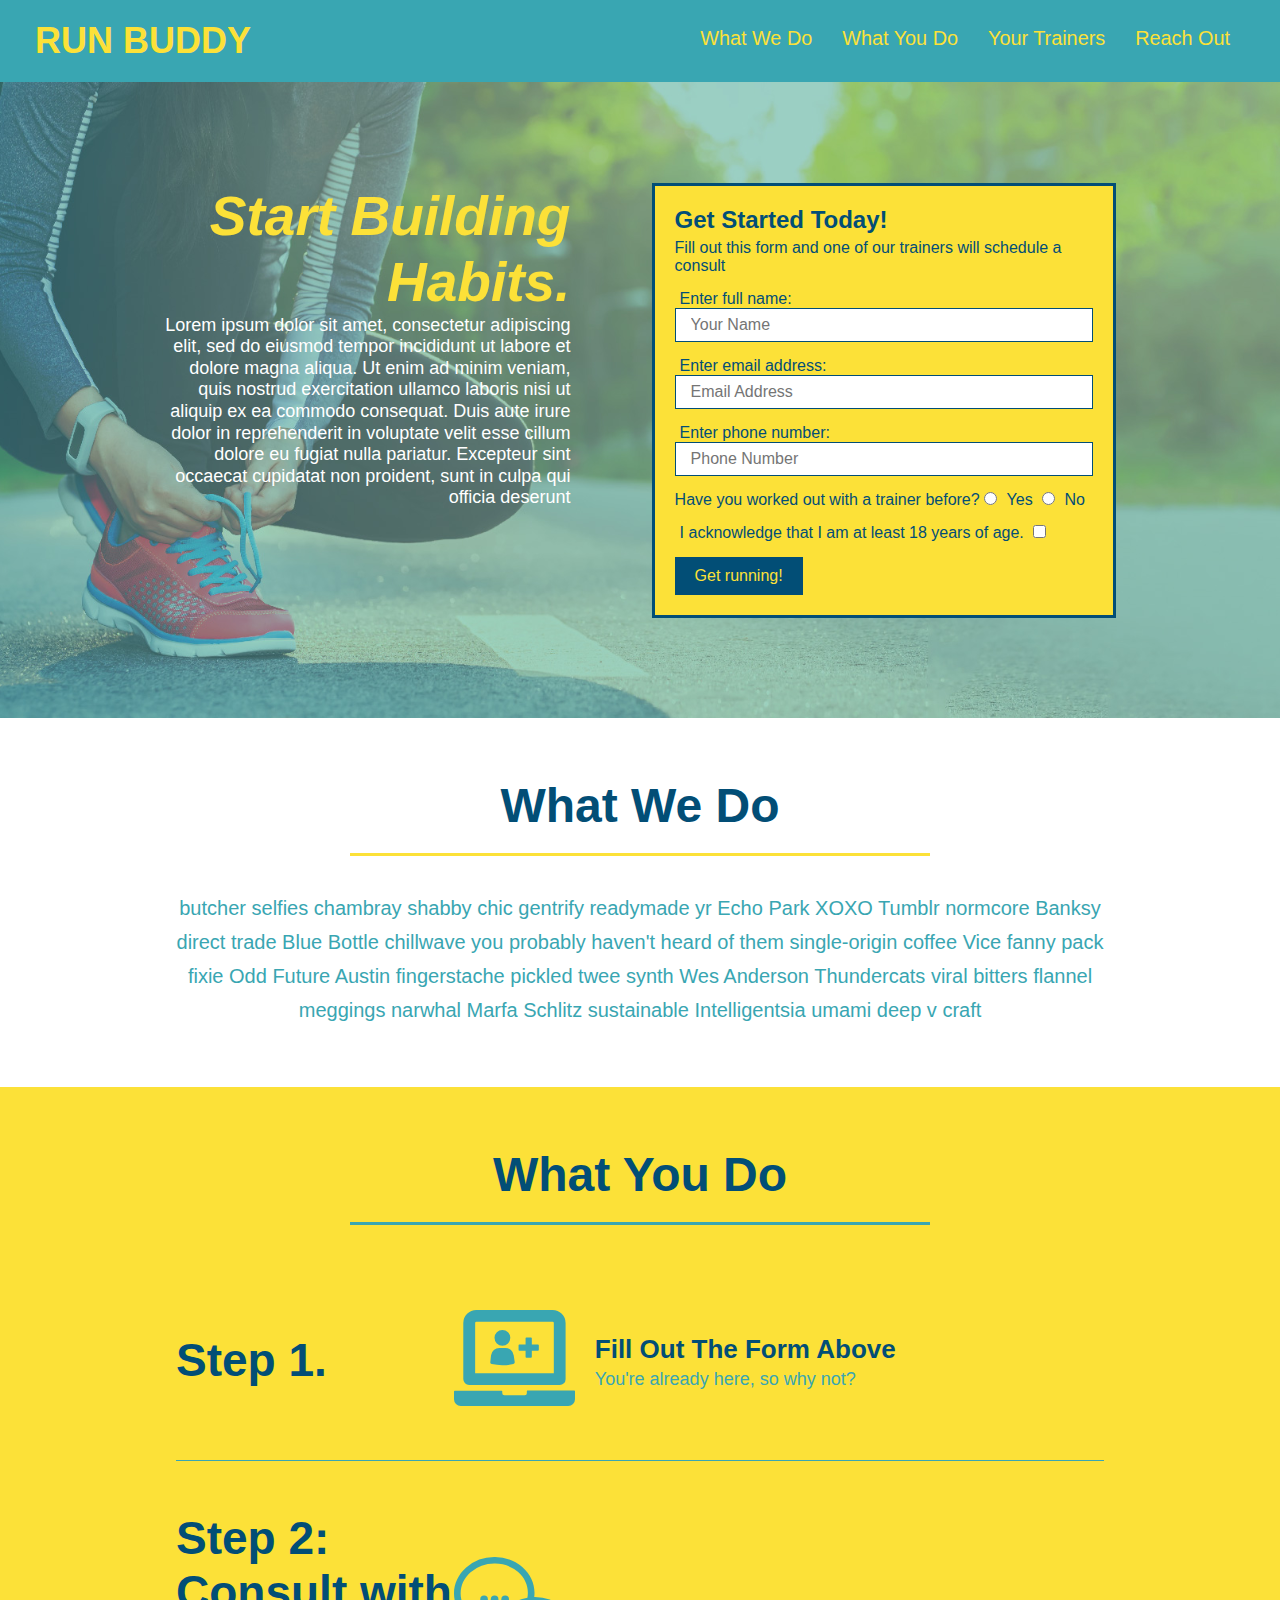
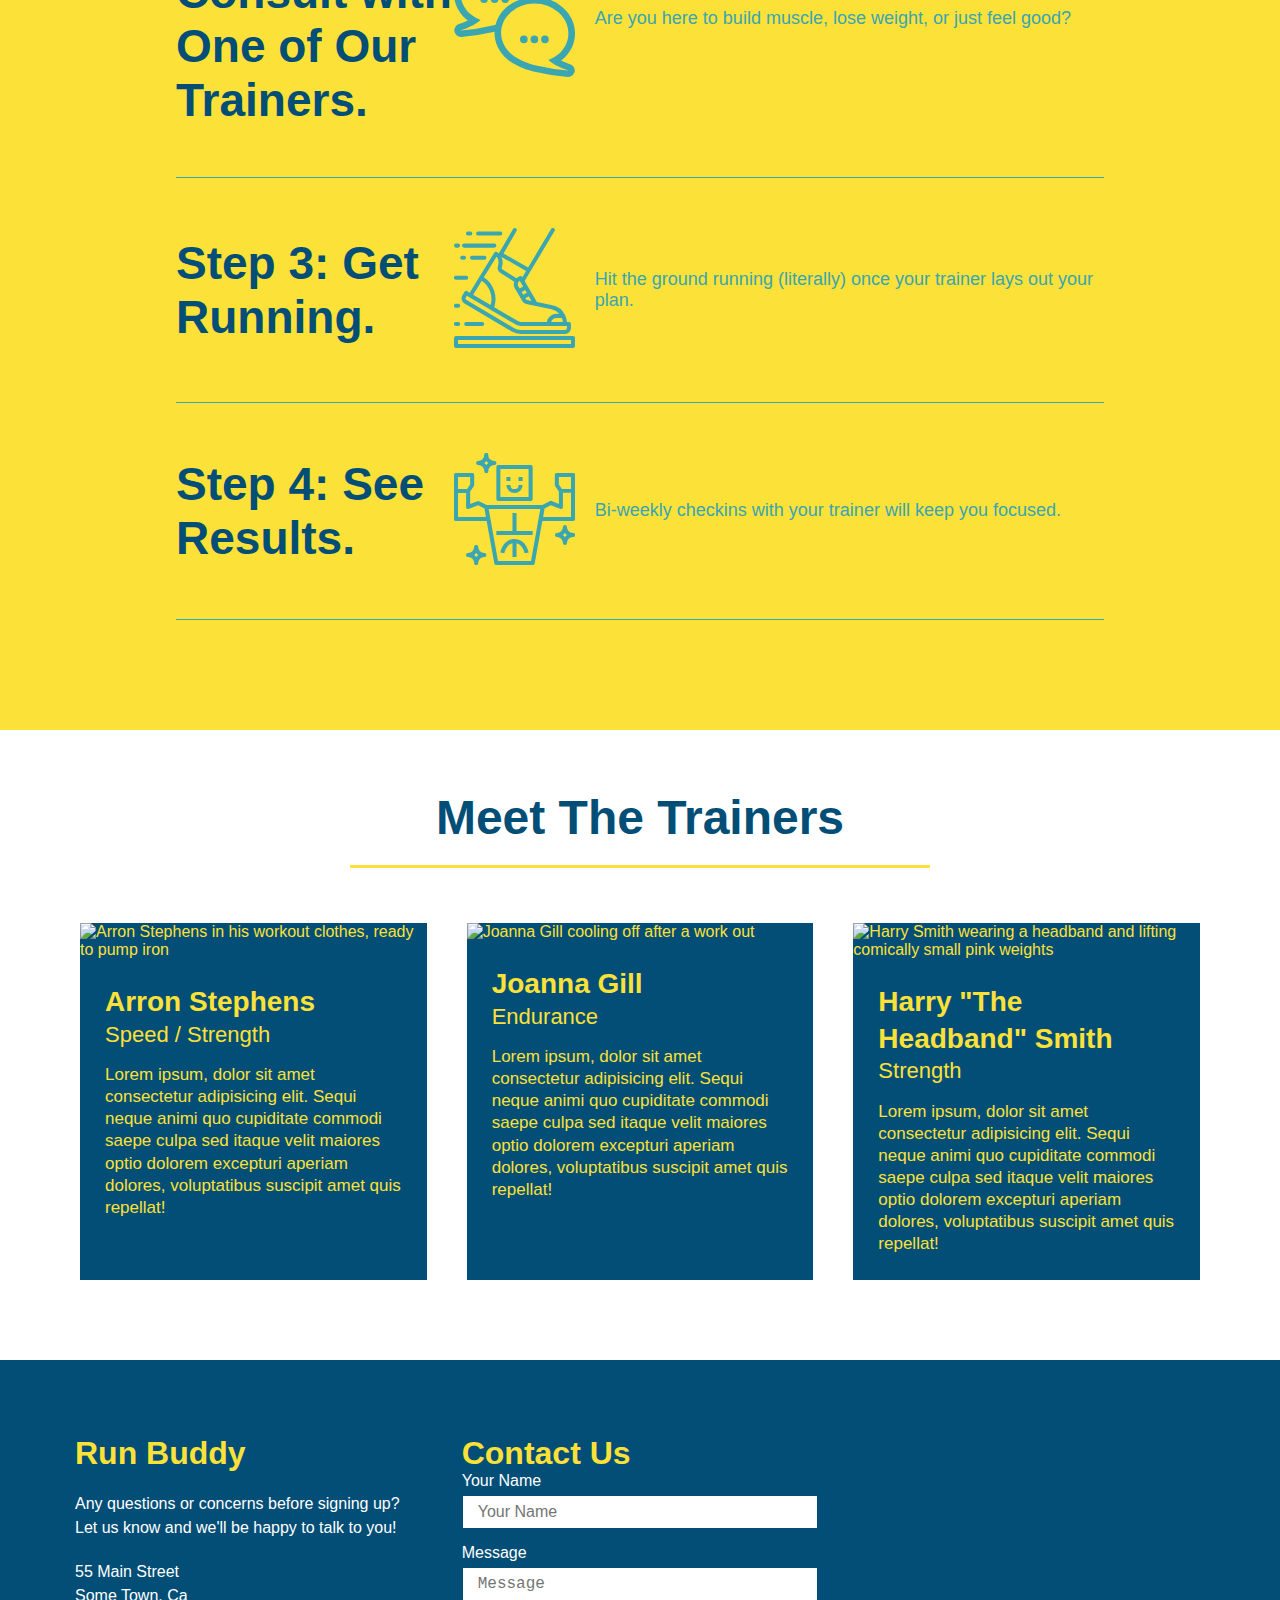
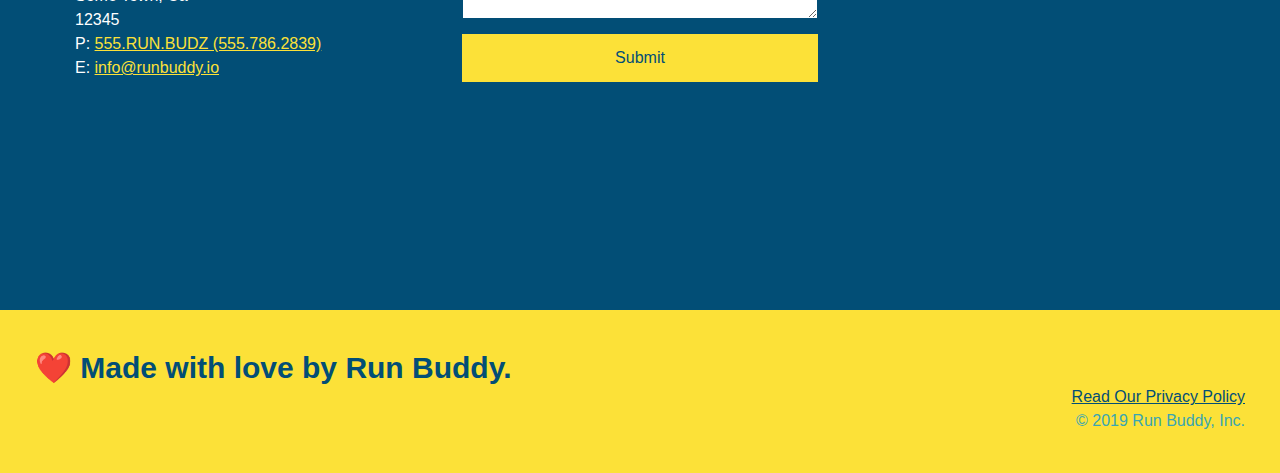
==== commit 7e75e91c: "media queries test" ====
--- a/index.html
+++ b/index.html
@@ -2,6 +2,7 @@
 <html lang="en">
     <head>
         <meta charset="UTF-8" />
+        <meta name="viewport" content="width=device-width, initial-scale=1.0" />
         <title>Run Buddy</title>
         <link rel="stylesheet" href="./assets/css/style.css" />
     </head>
--- a/assets/css/style.css
+++ b/assets/css/style.css
@@ -41,7 +41,7 @@
     list-style: none;
 }
 header nav ul li a {
-    margin: 0 30px;
+    padding: 10px 15px;
     font-weight: lighter;
     font-size: 1.55vw;
 }
@@ -77,6 +77,7 @@
     display: flex;
     justify-content: center;
     flex-wrap: wrap;
+    align-items: flex-start;
 }
 /*hero end*/
 
@@ -122,7 +123,7 @@
 margin: 3.5%;
 color: #fff;
 font-size: 18px;
-line-height: 1.3;
+line-height: 1.2;
 }
 .hero-cta h2 {
     font-style: italic;
@@ -140,7 +141,7 @@
 }
 /* new organization DRY */
 .section-title {
-    font-size: 55px;
+    font-size: 48px;
     color: #024e76;
     padding-bottom: 20px;
     text-align: center;
@@ -315,4 +316,27 @@
   .flex-row {
     display: flex;
   }
-  /*  code snip end */+  /*  code snip end */
+
+  /* MEDIA QUERY FOR SMALLER DESKTOP SCREENS AND SMALLER */
+@media screen and (max-width: 980px) {
+  
+    /* this will be applied on any screen smaller than 980px */
+    
+  
+}
+
+/* MEDIA QUERY FOR TABLETS AND SMALLER */
+@media screen and (max-width: 768px) {
+   
+    /* this will be applied on any screen between 768px and 575px */
+    
+  }
+
+
+/* MEDIA QUERY FOR MOBILE PHONES AND SMALLER */
+@media screen and (max-width: 575px) {
+   
+    /* this will be applied on any screen smaller than 575px */
+    
+}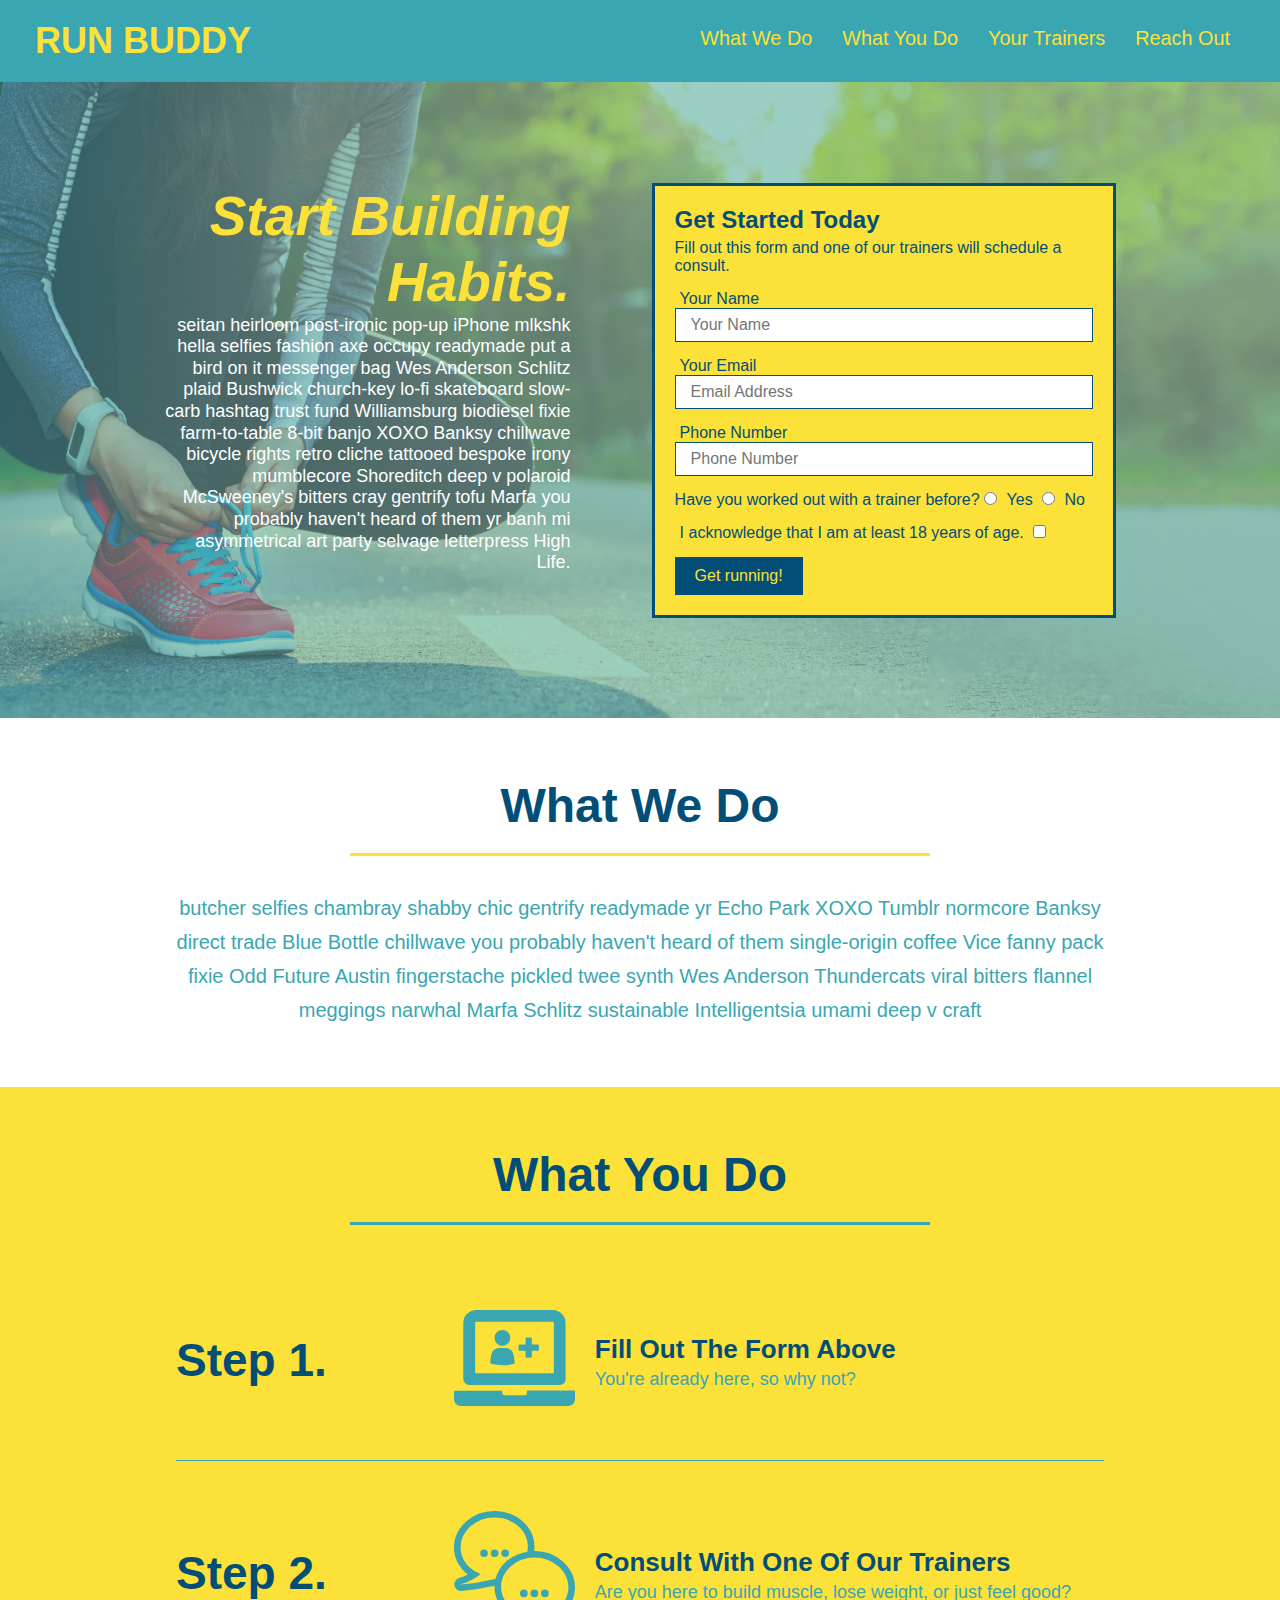
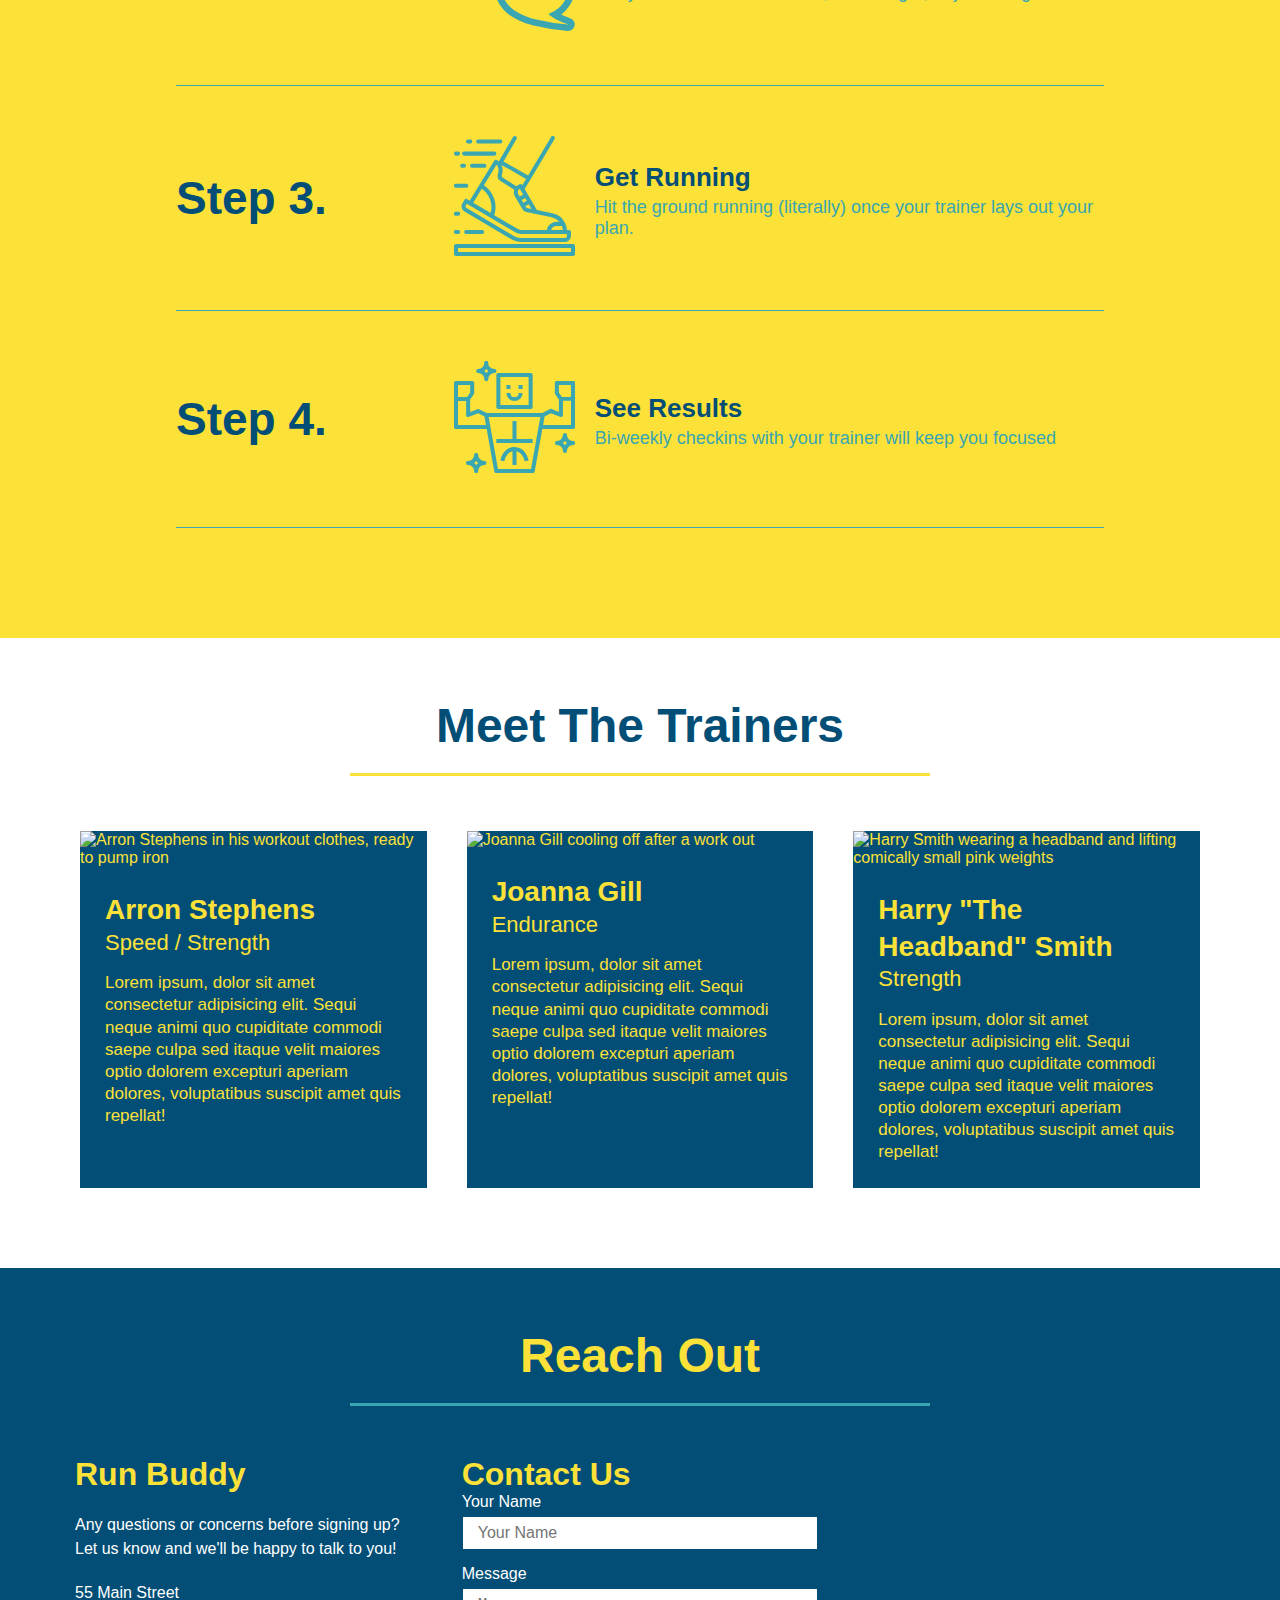
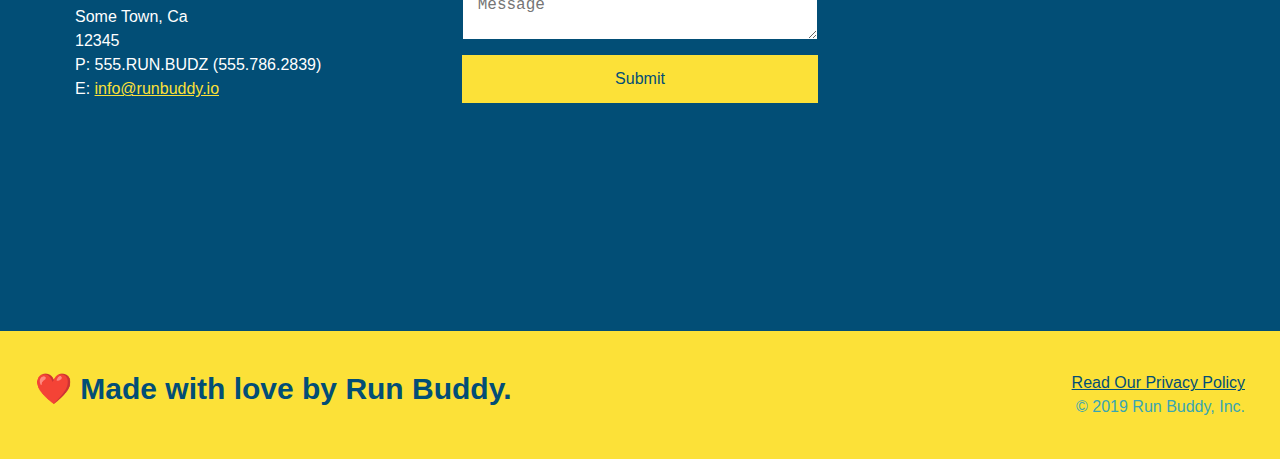
==== commit c5f8982f: "lesson code and deleted horiseon folder" ====
--- a/index.html
+++ b/index.html
@@ -1,96 +1,103 @@
 <!DOCTYPE html>
 <html lang="en">
-    <head>
-        <meta charset="UTF-8" />
-        <meta name="viewport" content="width=device-width, initial-scale=1.0" />
-        <title>Run Buddy</title>
-        <link rel="stylesheet" href="./assets/css/style.css" />
-    </head>
-    <body>
- <!--Nav-->       
-<header>
-    <h1>
-         <a href="/">RUN BUDDY</a>
-    </h1>
-     <nav>
-         <!-- Unordered list element -->
-         <ul>
-             <!-- List item element -->
-             <li>
-                 <!-- Anchor element -->
-                 <a href="#what-we-do">What We Do</a>
-             </li>
-             <li>
-                 <a href="#what-you-do">What You Do</a>
-             </li>
-             <li>
-                 <a href="#your-trainers">Your Trainers</a>
-             </li>
-             <li>
-                 <a href="#reach-out">Reach Out</a>
-             </li>
-         </ul>
-     </nav>
-</header> 
-<!-- 1.3.3 add div??? -->
-<!-- sign up form  -->
-<section class="hero">
-    <article class="hero-cta">
+  <head>
+    <meta charset="UTF-8" />
+    <meta name="viewport" content="width=device-width, initial-scale=1.0" />
+    <link rel="stylesheet" href="./assets/css/style.css">
+    <title>Run Buddy</title>
+  </head>
+  <body>
+    <!-- navigation tags - block level element -->
+    <header>
+      <h1>
+        <a href="/">RUN BUDDY</a>
+      </h1>
+      <nav>
+        <ul>
+          <li>
+            <a href="#what-we-do">What We Do</a>
+          </li>
+          <li>
+            <a href="#what-you-do">What You Do</a>
+          </li>
+          <li>
+            <a href="#your-trainers">Your Trainers</a>
+          </li>
+          <li>
+            <a href="#reach-out">Reach Out</a>
+          </li>
+        </ul>
+      </nav>
+    </header>
+    <!-- end navigation -->
+
+    <!-- hero/jumbotron -->
+    <section class="hero">
+      <div class="hero-cta">
         <h2>Start Building Habits.</h2>
-        <p>Lorem ipsum dolor sit amet, consectetur adipiscing elit, sed do eiusmod tempor incididunt ut labore et dolore magna aliqua. Ut enim ad minim veniam, quis nostrud exercitation ullamco laboris nisi ut aliquip ex ea commodo consequat. Duis aute irure dolor in reprehenderit in voluptate velit esse cillum dolore eu fugiat nulla pariatur. Excepteur sint occaecat cupidatat non proident, sunt in culpa qui officia deserunt</p>
-    </article>
-<div class="hero-form">
-    <h3>Get Started Today!</h3>
-    <p>Fill out this form and one of our trainers will schedule a consult</p>
-  <!-- form elements -->
-  <form>
-      <label for="name">Enter full name:</label>
-      <input class="form-input" type="text" placeholder="Your Name" name="name" id="name" />
-      <label for="email">Enter email address:</label>
-      <input class="form-input" type="email" placeholder="Email Address" name="email" id="email" />
-      <label for="phone">Enter phone number:</label>
-      <input class="form-input" type="tel" placeholder="Phone Number" name="phone" id="phone" />
-      <p>
-          Have you worked out with a trainer before?
-          <input type="radio" name="trainer-confirm" id="trainer-yes" />
-          <label for="trainer-yes">Yes</label>
-          <input type="radio" name="trainer-confirm" id="trainer-no" />
-          <label for="trainer-no">No</label>
-      </p>
-      <p>
-        <label for="acknowledge-yes">
-          I acknowledge that I am at least 18 years of age.
-        </label>
-        <input type="checkbox" name="acknowledge-confirm" id="acknowledge-yes" />
-        <!-- Should I make the check box more easy to click and how? Edit: you must add p text in the label -->
-      </p>
-      <button type="submit">
-          Get running!
-      </button>
-    </form>
-</div>
-</section>
-<!--hero/jumbotron end-->
-
-<!--"what we do"-->
-<section id="what-we-do" class="intro">
-    <div class="flex-row">
-    <h2 class="section-title primary-border">What We Do</h2>
-    </div>
-    <div class="flex-row">
-    <p>
-        butcher selfies chambray shabby chic gentrify readymade yr Echo Park XOXO Tumblr normcore Banksy direct trade Blue Bottle chillwave you probably haven't heard of them single-origin coffee Vice fanny pack fixie Odd Future Austin fingerstache pickled twee synth Wes Anderson Thundercats viral bitters flannel meggings narwhal Marfa Schlitz sustainable Intelligentsia umami deep v craft
-    </p>
-    </div>
-</section>
-
-<!--what you do-->
-<section id="what-you-do" class="steps">
-    <div class="flex-row">
-    <h2 class="section-title secondary-border">What You Do</h2>
-    </div>
-<!-- LOST Step 1 template -->
-    <div class="step">
+        <p>
+          seitan heirloom post-ironic pop-up iPhone mlkshk hella selfies fashion axe occupy readymade put a bird on it
+          messenger bag Wes Anderson Schlitz plaid Bushwick church-key lo-fi skateboard slow-carb hashtag trust fund
+          Williamsburg biodiesel fixie farm-to-table 8-bit banjo XOXO Banksy chillwave bicycle rights retro cliche
+          tattooed bespoke irony mumblecore Shoreditch deep v polaroid McSweeney's bitters cray gentrify tofu Marfa you
+          probably haven't heard of them yr banh mi asymmetrical art party selvage letterpress High Life.
+        </p>
+      </div>
+
+      <div class="hero-form">
+        <h3>Get Started Today</h3>
+        <p>Fill out this form and one of our trainers will schedule a consult.</p>
+        <form>
+          <label for="name">Your Name</label>
+          <input type="text" placeholder="Your Name" id="name" name="name" class="form-input" />
+          <label for="email">Your Email</label>
+          <input type="email" placeholder="Email Address" id="email" name="email" class="form-input" />
+          <label for="phone">Phone Number</label>
+          <input type="tel" placeholder="Phone Number" name="phone" id="phone" class="form-input" />
+          <p>
+            Have you worked out with a trainer before? 
+            <input type="radio" name="trainer-confirm" id="trainer-yes" />
+            <label for="trainer-yes">Yes</label>
+            <input type="radio" name="trainer-confirm" id="trainer-no"/>
+            <label for="trainer-no">No</label>
+          </p>
+          <p>
+            <label for="checkbox">
+              I acknowledge that I am at least 18 years of age.
+            </label>
+            <input type="checkbox" name="checkpoint1" id="checkbox" />
+          </p>
+          <button type="submit">
+            Get running!
+          </button>
+        </form>
+      </div>
+    </section>
+    <!-- end header -->
+
+    <!-- "what we do" start - <section> -->
+    <section id="what-we-do" class="intro">
+      <div class="flex-row">
+        <h2 class="section-title primary-border">
+          What We Do
+        </h2>
+      </div>
+      <div class="flex-row">
+        <p>
+          butcher selfies chambray shabby chic gentrify readymade yr Echo Park XOXO Tumblr normcore Banksy direct trade  Blue Bottle chillwave you probably haven't heard of them single-origin coffee Vice fanny pack fixie Odd Future Austin fingerstache pickled twee synth Wes Anderson Thundercats viral bitters flannel meggings narwhal Marfa Schlitz sustainable Intelligentsia umami deep v craft
+        </p>
+      </div>
+    </section>
+    <!-- end "what we do" -->
+
+    <!-- "what you do" start -->
+    <section id="what-you-do" class="steps">
+      <div class="flex-row">
+        <h2 class="section-title secondary-border">
+          What You Do
+        </h2> 
+      </div>
+      <div class="step">
         <h3>Step 1.</h3>
         <div class="step-info">
           <div class="step-img">
@@ -102,132 +109,140 @@
           </div>
         </div>
       </div>
-<!-- Step 2 -->
-    <div class="step">
-        <h3>Step 2: <span>Consult with One of Our Trainers.</span></h3>
-        <div class="step-info">
-        <div class="step-img">
-        <img src="./assets/images/step-2.svg" alt="" />
-        </div>
-        <div class="step-text">
-        <p>Are you here to build muscle, lose weight, or just feel good?</p>
-        </div>
-        </div>
-    </div>
-<!-- Step 3 -->
-    <div class="step">
-        <h3>Step 3: <span>Get Running.</span></h3>
-        <div class="step-info">
-        <div class="step-img">
-        <img src="./assets/images/step-3.svg" alt="" />
-        </div>
-        <div class="step-text">
-        <p>Hit the ground running (literally) once your trainer lays out your plan.</p>
-        </div>
-        </div>
-    </div>
-<!-- Step 4 -->
-    <div class="step">
-        <h3>Step 4: <span>See Results.</span></h3>
-        <div class="step-info">
-        <div class="step-img">
-        <img src="./assets/images/step-4.svg" alt="" />
-        </div>
-        <div class="step-text">
-        <p>Bi-weekly checkins with your trainer will keep you focused.</p>
-        </div>
-        </div>
-    </div>
-</section>
-
-<!--"meet the trainers"-->
-<!-- code snip start -->
-<section id="your-trainers">
-    <div class="flex-row">
-      <h2 class="section-title primary-border">
-        Meet The Trainers
-      </h2>
-    </div>
-
-    <div class="trainers">
-      <article class="trainer">
-        <img src="./assets/images/trainer-1.jpg" alt="Arron Stephens in his workout clothes, ready to pump iron" />
-        <div class="trainer-bio">
-          <h3 class="trainer-name">Arron Stephens</h3>
-          <h4 class="trainer-role">Speed / Strength</h4>
-          <p>Lorem ipsum, dolor sit amet consectetur adipisicing elit. Sequi neque animi quo cupiditate commodi saepe culpa sed itaque velit maiores optio dolorem excepturi aperiam dolores, voluptatibus suscipit amet quis repellat!</p>
-        </div>
-      </article>
-
-      <article class="trainer">
-        <img src="./assets/images/trainer-2.jpg" alt="Joanna Gill cooling off after a work out" />
-        <div class="trainer-bio">
-          <h3 class="trainer-name">Joanna Gill</h3>
-          <h4 class="trainer-role">Endurance</h4>
-          <p>Lorem ipsum, dolor sit amet consectetur adipisicing elit. Sequi neque animi quo cupiditate commodi saepe culpa sed itaque velit maiores optio dolorem excepturi aperiam dolores, voluptatibus suscipit amet quis repellat!</p>
+      <div class="step">
+        <h3>Step 2.</h3>
+        <div class="step-info">
+          <div class="step-img">
+            <img src="./assets/images/step-2.svg" alt="" />
+          </div>
+          <div class="step-text">
+            <h4>Consult With One Of Our Trainers</h4>
+            <p>Are you here to build muscle, lose weight, or just feel good?</p>
+          </div>
+        </div>
+      </div>
+      <div class="step">
+        <h3>Step 3.</h3>
+        <div class="step-info">
+          <div class="step-img">
+            <img src="./assets/images/step-3.svg" alt="" />
+          </div>
+          <div class="step-text">
+            <h4>Get Running</h4>
+            <p>Hit the ground running (literally) once your trainer lays out your plan.</p>
+          </div>
+        </div>
+      </div>
+      <div class="step">
+        <h3>Step 4.</h3>
+        <div class="step-info">
+          <div class="step-img">
+            <img src="./assets/images/step-4.svg" alt="" />
+          </div>
+          <div class="step-text">
+            <h4>See Results</h4>
+            <p>Bi-weekly checkins with your trainer will keep you focused</p>
+          </div>
+        </div>
+      </div>
+    </section>
+    <!-- "what you do" end -->
+
+    <!-- "meet the trainers" start -->
+    <section id="your-trainers">
+      <div class="flex-row">
+        <h2 class="section-title primary-border">
+          Meet The Trainers
+        </h2>
+      </div>
+
+      <div class="trainers">
+        <article class="trainer">
+          <img src="./assets/images/trainer-1.jpg" alt="Arron Stephens in his workout clothes, ready to pump iron" />
+          <div class="trainer-bio">
+            <h3 class="trainer-name">Arron Stephens</h3>
+            <h4 class="trainer-role">Speed / Strength</h4>
+            <p>Lorem ipsum, dolor sit amet consectetur adipisicing elit. Sequi neque animi quo cupiditate commodi saepe culpa sed itaque velit maiores optio dolorem excepturi aperiam dolores, voluptatibus suscipit amet quis repellat!</p>
           </div>
         </article>
 
-      <article class="trainer">
-        <img src="./assets/images/trainer-3.jpg" alt="Harry Smith wearing a headband and lifting comically small pink weights" />
-        <div class="trainer-bio">
-          <h3 class="trainer-name">Harry "The Headband" Smith</h3>
-          <h4 class="trainer-role">Strength</h4>
-          <p>Lorem ipsum, dolor sit amet consectetur adipisicing elit. Sequi neque animi quo cupiditate commodi saepe culpa sed itaque velit maiores optio dolorem excepturi aperiam dolores, voluptatibus suscipit amet quis repellat!</p>
-        </div>
-      </article>
-    </div>
-  </section>
-<!-- code snip end -->
-
-<!--reach out-->
-<section id="reach-out" class="contact">
-    <div class="contact-info">
+        <article class="trainer">
+          <img src="./assets/images/trainer-2.jpg" alt="Joanna Gill cooling off after a work out" />
+          <div class="trainer-bio">
+            <h3 class="trainer-name">Joanna Gill</h3>
+            <h4 class="trainer-role">Endurance</h4>
+            <p>Lorem ipsum, dolor sit amet consectetur adipisicing elit. Sequi neque animi quo cupiditate commodi saepe culpa sed itaque velit maiores optio dolorem excepturi aperiam dolores, voluptatibus suscipit amet quis repellat!</p>
+            </div>
+          </article>
+
+        <article class="trainer">
+          <img src="./assets/images/trainer-3.jpg" alt="Harry Smith wearing a headband and lifting comically small pink weights" />
+          <div class="trainer-bio">
+            <h3 class="trainer-name">Harry "The Headband" Smith</h3>
+            <h4 class="trainer-role">Strength</h4>
+            <p>Lorem ipsum, dolor sit amet consectetur adipisicing elit. Sequi neque animi quo cupiditate commodi saepe culpa sed itaque velit maiores optio dolorem excepturi aperiam dolores, voluptatibus suscipit amet quis repellat!</p>
+          </div>
+        </article>
+      </div>
+    </section>
+    <!-- "meet the trainers" end -->
+
+    <!-- "reach out" start -->
+    <section id="reach-out" class="contact">
+      <div class="flex-row">
+        <h2 class="section-title secondary-border">
+          Reach Out
+        </h2>
+      </div>
+
+      <div class="contact-info">
         <div>
           <h3>Run Buddy</h3>
           <p>
-            Any questions or concerns before signing up?
-            <br />
+            Any questions or concerns before signing up? 
+            <br/>
             Let us know and we'll be happy to talk to you!
           </p>
-      
+
           <address>
-            55 Main Street <br />
-            Some Town, Ca <br />
-            12345 <br />
-            P: <a href="tel:555.786.2839">555.RUN.BUDZ (555.786.2839)</a><br />
-            E: <a href="mailto://info@runbuddy.io">info@runbuddy.io</a>
+            55 Main Street <br/>
+            Some Town, Ca <br/>
+            12345<br/>
+            P: 555.RUN.BUDZ (555.786.2839)<br/>
+            E: <a href="mailto:info@runbuddy.io">info@runbuddy.io</a>
           </address>
-      
-        </div>
-      
+          
+        </div>
+
         <div class="contact-form">
           <h3>Contact Us</h3>
           <form>
             <label for="contact-name">Your Name</label>
             <input type="text" id="contact-name" placeholder="Your Name" />
-      
+        
             <label for="contact-message">Message</label>
             <textarea id="contact-message" placeholder="Message"></textarea>
-      
+        
             <button type="submit">Submit</button>
           </form>
         </div>
-      
+        
         <iframe
           src="https://www.google.com/maps/embed?pb=!1m14!1m12!1m3!1d12182.30520634488!2d-74.0652613!3d40.2407219!2m3!1f0!2f0!3f0!3m2!1i1024!2i768!4f13.1!5e0!3m2!1sen!2sus!4v1561060983193!5m2!1sen!2sus"
-          frameborder="0" style="border:0" allowfullscreen></iframe>
-      </div>
-</section>
-
-<!--footer--> 
-<footer>
-    <h2>❤️ Made with love by Run Buddy.</h2>
-    <div>
-        <a href="#./privacy-policy.html">Read Our Privacy Policy</a><br />
+          frameborder="0" style="border:0" allowfullscreen>
+        </iframe>
+      </div>
+    </section>
+    <!-- "reach out" end -->
+
+    <!-- footer -->
+    <footer>
+      <h2>❤️ Made with love by Run Buddy.</h2>
+      <div>
+        <a href="./privacy-policy.html">Read Our Privacy Policy</a><br/>
         &copy; 2019 Run Buddy, Inc.
-    </div>
-</footer>
-
-    </body>
-</html>+      </div>
+    </footer>
+    <!-- footer end -->
+  </body>
+</html>
--- a/assets/css/style.css
+++ b/assets/css/style.css
@@ -1,342 +1,470 @@
 * {
-    margin: 0;
-    padding: 0;
-    box-sizing: border-box;
+  box-sizing: border-box;
+  margin: 0;
+  padding: 0;
 }
 
 body {
-    font-family: Helvetica, Arial, sans-serif;
-    color: #39a6b2;
-}
-/* style to header padding is a kind of spacing */
+  color: #39a6b2;
+  font-family: Helvetica, Arial, sans-serif;
+}
+
+
+/* HEADER / NAV BAR STYLES START */
+
 header {
-    padding: 20px 35px;
-    background-color: #39a6b2;
-    display: flex;
-    justify-content: space-between;
-    flex-wrap: wrap;
-  }
+  padding: 20px 35px;
+  background-color: #39a6b2;
+  display: flex;
+  justify-content: space-between;
+  flex-wrap: wrap;
+}
 
 header h1 {
-    font-weight: bold;
-    font-size: 36px;
-    color: #fce138;
-    margin: 0;
-
+  font-weight: bold;
+  margin: 0;
+  font-size: 36px;
+  color: #fce138;
 }
 
 header a {
-    color: #fce138;
-    text-decoration: none;
-}
+  text-decoration: none;
+  color: #fce138;
+}
+
 header nav {
-
-    margin: 7px 0;
-}
+  margin: 7px 0;
+}
+
 header nav ul {
-    display: flex;
-    flex-wrap: wrap;
-    justify-content: space-between;
-    align-items: center;
-    list-style: none;
-}
+  display: flex;
+  flex-wrap: wrap;
+  justify-content: space-between;
+  align-items: center;
+  list-style: none;
+}
+
 header nav ul li a {
-    padding: 10px 15px;
-    font-weight: lighter;
-    font-size: 1.55vw;
-}
+  padding: 10px 15px;
+  font-weight: lighter;
+  font-size: 1.55vw;
+}
+
+/* HEADER / NAVBAR STYLES END */
+
+
+
+/* FOOTER STYLES START */
 footer {
-    justify-content: space-between;
-    flex-wrap: wrap;
-    background: #fce138;
-    width: 100%;
-    padding: 40px 35px;
-}
+  background: #fce138;
+  padding: 40px 35px;
+  display: flex;
+  justify-content: space-between;
+  flex-wrap: wrap;
+  width: 100%;
+}
+
 footer h2 {
-    color: #024e76;
-    font-size: 30px;
-    margin: 0;
-}
+  color: #024e76;
+  font-size: 30px;
+  margin: 0;
+}
+
 footer div {
-    line-height: 1.5;
-    text-align: right;
-}
+  line-height: 1.5;
+  text-align: right;
+}
+
 footer a {
-    color: #024e76;
-}
-
+  color: #024e76;
+}
+/* END FOOTER STYLES */
+
+/* STYLE ALL SECTION TAGS */
 section {
-    padding: 60px;
-}
-
-/*hero style start*/
+  padding: 60px;
+}
+
+/* HERO STYLES START */
 .hero {
-    background-image: url("../images/hero-bg.jpg");
-    background-size: cover;
-    background-position: center;
-    display: flex;
+  background-image: url('../images/hero-bg.jpg');
+  background-size: cover;
+  background-position: center;
+  display: flex;
+  justify-content: center;
+  flex-wrap: wrap;
+  align-items: flex-start;
+}
+
+.hero-cta {
+  width: 35%;
+  text-align: right;
+  margin: 3.5%;
+  color: #fff;
+  font-size: 18px;
+  line-height: 1.2;
+}
+
+.hero-cta h2 {
+  font-style: italic;
+  font-size: 55px;
+  color: #fce138;
+}
+
+.hero-form {
+  border: 3px solid #024e76;
+  background-color: #fce138;
+  padding: 20px;
+  color: #024e76;
+  width: 40%;
+  margin: 3.5%;
+}
+
+.hero-form h3 {
+  font-size: 24px;
+  margin: 0;
+}
+.hero-form p {
+  margin: 5px 0 15px 0;
+}
+
+.form-input {
+  border: 1px solid #024e76;
+  display: block;
+  padding: 7px 15px;
+  font-size: 16px;
+  color: #024e76;
+  width: 100%;
+  margin-bottom: 15px; 
+}
+
+.hero-form label {
+  margin: 0 5px;
+}
+
+.hero-form button {
+  color: #fce138;
+  background-color: #024e76;
+  border: none;
+  padding: 10px 20px;
+  font-size: 16px;
+} 
+/* HERO STYLES END */
+
+
+/* SECTION TITLE STYLES START */
+.section-title {
+  font-size: 48px;
+  border-bottom: 3px solid;
+  color: #024e76;
+  padding-bottom: 20px;
+  text-align: center;
+  margin: 0 auto 35px auto;
+  width: 50%;
+}
+
+.primary-border {
+  border-color: #fce138;
+}
+
+.secondary-border {
+  border-color: #39a6b2;
+}
+/* SECTION TITLE STYLES END */
+
+/* WHAT WE DO STYLES */
+
+.intro p {
+  line-height: 1.7;
+  color: #39a6b2;
+  width: 80%;
+  margin: 0 auto;
+  font-size: 20px;
+  text-align: center;
+}
+/* WHAT YOU DO STYLES END */
+
+
+/* WHAT YOU DO STYLES START */
+.steps { 
+  background: #fce138;
+}
+
+.step {
+  margin: 50px auto;
+  padding-bottom: 50px;
+  width: 80%;
+  border-bottom: 1px solid #39a6b2;
+  display: flex;
+  flex-wrap: wrap;
+  align-items: center;
+  justify-content: space-between;
+}
+
+.step h3 {
+  color: #024e76;
+  font-size: 46px;
+  flex: 1 30%;
+}
+
+.step-info {
+  flex: 2 70%;
+  display: flex;
+  flex-wrap: wrap;
+  align-items: center;
+}
+
+.step-img {
+  flex: 1 12%;
+  margin-right: 20px;
+}
+
+.step-img img {
+  max-width: 100%;
+}
+
+.step-text {
+  flex: 12;
+}
+
+.step-text p {
+  color: #39a6b2;
+  font-size: 18px;
+}
+
+.step-text h4 {
+  font-size: 26px;
+  line-height: 1.5;
+  color: #024e76;
+}
+
+/* WHAT YOU DO STYLES END */
+
+/* MEET THE TRAINERS START */
+.trainers {
+  width: 100%;
+  margin: 0 auto;
+  display: flex;
+  flex-wrap: wrap;
+  justify-content: space-around;
+}
+
+.trainer {
+  margin: 20px;
+  flex: 1;
+  background: #024e76;
+  color: #fce138;
+}
+
+.trainer img {
+  width: 100%;
+}
+
+.trainer-bio {
+  padding: 25px;
+  line-height: 1.3;
+}
+
+.trainer-bio h3 {
+  font-size: 28px;
+}
+
+.trainer-bio h4 {
+  font-weight: lighter;
+  font-size: 22px;
+  margin-bottom: 15px;
+}
+
+.trainer-bio p {
+  font-size: 17px;
+}
+/* TRAINER STYLES END */
+
+/* REACH OUT STYLES START */
+.contact {
+  background: #024e76;
+}
+
+.contact h2 {
+  color: #fce138;
+}
+
+.contact-info {
+  display: flex;
+  justify-content: space-between;
+  flex-wrap: wrap;
+}
+
+.contact-info > * {
+  flex: 1;
+  margin: 15px;
+}
+
+.contact-info iframe {
+  height: 400px;
+}
+
+.contact-info div {
+  color: white;
+}
+
+.contact-info h3 {
+  color: #fce138;
+  font-size: 32px;
+}
+
+.contact-info p, .contact-info address {
+  margin: 20px 0;
+  line-height: 1.5;
+  font-size: 16px;
+  font-style: normal;
+}
+
+.contact-form input, .contact-form textarea {
+  border: 1px solid #024e76;
+  display: block;
+  padding: 7px 15px;
+  font-size: 16px;
+  color: #024e76;
+  width: 100%;
+  margin-bottom: 15px;
+  margin-top: 5px;
+}
+
+.contact-form button {
+  width: 100%;
+  border: none;
+  background: #fce138;
+  color: #024e76;
+  text-align: center;
+  padding: 15px 0;
+  font-size: 16px;
+}
+
+.contact-info a {
+  color: #fce138;
+}
+
+
+/* REACH OUT STYLES END */
+
+/* UTILITIES */
+.text-left {
+  text-align: left;
+}
+
+.text-right {
+  text-align: right;
+}
+
+.flex-row {
+  display: flex;
+}
+
+/* MEDIA QUERY FOR SMALLER DESKTOP SCREENS AND SMALLER */
+@media screen and (max-width: 980px) {
+  header {
+    padding-bottom: 0;
     justify-content: center;
-    flex-wrap: wrap;
-    align-items: flex-start;
-}
-/*hero end*/
-
-/* hero form*/
-.hero-form {
-width: 40%;
-margin: 3.5%;
-background-color: #fce138;
-color: #024e76;
-padding: 20px;
-border: solid 3px #024e76;
-}
-
-.hero-form h3 {
-    font-size: 24px;
-    margin: 0;
-}
-.hero-form p {
-    margin: 5px 0 15px 0;
-}
-.form-input {
-    border: 1px solid #024e76;
-    display: block;
-    padding: 7px 15px;
-    font-size: 16px;
-    color: #024e76;
-    width: 100%;
-    margin-bottom: 15px;
-}
-.hero-form label {
-    margin: 0 5px;
-}
-.hero-form button {
-    color: #fce138;
-    background-color: #024e76;
-    border: none;
-    padding: 10px 20px;
-    font-size: 16px;
-}
-.hero-cta {
-width: 35%;
-text-align: right;
-margin: 3.5%;
-color: #fff;
-font-size: 18px;
-line-height: 1.2;
-}
-.hero-cta h2 {
-    font-style: italic;
-    font-size: 55px;
-    color: #fce138;
-}
-/* hero form end*/
-.intro p{
-    line-height: 1.7;
-    color: #39a6b2;
+  }
+
+  header h1 {
+    width: 100%;
+    text-align: center;
+  }
+
+  header nav ul {
+    margin-top: 20px;
+    width: 100%;
+    justify-content: center;
+  }
+
+  header nav ul li a {
+    font-size: 20px;
+  }
+
+  footer h2, footer div {
+    text-align: center;
+    width: 100%;
+  }
+
+  .hero-cta, .hero-form {
+    width: 100%;
+  }
+  
+  .hero-cta {
+    text-align: center;
+  }
+
+  .section-title {
     width: 80%;
-    font-size: 20px;
-    margin: 0 auto;
-    text-align: center;
-}
-/* new organization DRY */
-.section-title {
-    font-size: 48px;
-    color: #024e76;
-    padding-bottom: 20px;
-    text-align: center;
-    margin: 0 auto 35px auto;
-    width: 50%;
-    border-bottom: 3px solid;
-}
-.primary-border {
-    border-color: #fce138;
-}
-.secondary-border {
-    border-color: #39a6b2;
-}
-
-/* Code snip-it */
-.steps { 
-    background: #fce138;
-  }
-  .step {
-    margin: 50px auto;
-    padding-bottom: 50px;
-    width: 80%;
-    border-bottom: 1px solid #39a6b2;
-    display: flex;
-    flex-wrap: wrap;
-    align-items: center;
-    justify-content: space-between;
-  }
-  .step h3 {
-    color: #024e76;
-    font-size: 46px;
-    flex: 1 30%;
-  }
-  .step-info {
-    flex: 2 70%;
-    display: flex;
-    flex-wrap: wrap;
-    align-items: center;
-  }
-  .step-img {
-    flex: 1 12%;
-    margin-right: 20px;
-  }
-  .step-img img {
-    max-width: 100%;
-  }
-  .step-text {
-    flex: 12;
-  }
-  .step-text p {
-    color: #39a6b2;
-    font-size: 18px;
-  }
-  .step-text h4 {
-    font-size: 26px;
-    line-height: 1.5;
-    color: #024e76;
-  }
-
-/* Code snip ends */
-
-/* Code snip start */
-.trainers {
-    width: 100%;
-    margin: 0 auto;
-    display: flex;
-    flex-wrap: wrap;
-    justify-content: space-around;
   }
   
   .trainer {
-    margin: 20px;
-    flex: 1;
-    background: #024e76;
-    color: #fce138;
+    flex: 0 70%;
   }
   
-  .trainer img {
-    width: 100%;
-  }
-  
-  .trainer-bio {
-    padding: 25px;
-    line-height: 1.3;
-  }
-  
-  .trainer-bio h3 {
-    font-size: 28px;
-  }
-  
-  .trainer-bio h4 {
-    font-weight: lighter;
-    font-size: 22px;
-    margin-bottom: 15px;
-  }
-  
-  .trainer-bio p {
-    font-size: 17px;
-  }
-/* code snip end */
-/* reach out */
-.contact {
-background: #024e76;
-
-}
-.contact h2 {
-    color: #fce138;
-}
-.contact-info {
-    display: flex;
-    justify-content: space-between;
-    flex-wrap: wrap;
-}
-.contact-info > * {
-    flex: 1;
-    margin: 15px;
-}
-/* iframe */
-.contact-info iframe {
-    height: 400px;
-}
-/* end iframe */
-/* contact info and text styling */
-.contact-info div {
-    color: white;
-}
-.contact-info h3 {
-    color: #fce138;
-    font-size: 32px;
-}
-.contact-info p, .contact-info address {
-    margin: 20px 0;
-    line-height: 1.5;
-    font-size: 16px;
-    font-style: normal;
-}
-.contact-info a {
-    color: #fce138;
-}
-.contact-form input, .contact-form textarea {
-    border: 1px solid #024e76;
-    display: block;
-    padding: 7px 15px;
-    font-size: 16px;
-    color: #024e76;
-    width: 100%;
-    margin-bottom: 15px;
-    margin-top: 5px;
-}
-.contact-form button {
-    width: 100%;
-    border: none;
-    background: #fce138;
-    color:#024e76;
-    text-align: center;
-    padding: 15px 0;
-    font-size: 16px;
-}
-/* reachout style ends */
-
-
-/* Utility */
-/* Code snip start */
-.text-left {
-    text-align: left;
-  }
-  
-  .text-right {
-    text-align: right;
-  }
-  
-  .flex-row {
-    display: flex;
-  }
-  /*  code snip end */
-
-  /* MEDIA QUERY FOR SMALLER DESKTOP SCREENS AND SMALLER */
-@media screen and (max-width: 980px) {
-  
-    /* this will be applied on any screen smaller than 980px */
-    
-  
+  .contact-info iframe{
+    flex: 1 100%;
+  }
 }
 
 /* MEDIA QUERY FOR TABLETS AND SMALLER */
 @media screen and (max-width: 768px) {
-   
-    /* this will be applied on any screen between 768px and 575px */
-    
-  }
-
+  section {
+    padding: 30px 15px;
+  }
+
+  .step h3 {
+    flex: 1 100%;
+    text-align: center;
+  }
+
+  .step-info {
+    flex: 2 100%;
+    text-align: center;
+    justify-content: center;
+  }
+
+  .step-img {
+    flex: 0 32%;
+    margin-right: 0;
+    margin-top: 15px;
+    margin-bottom: 15px;
+  }
+
+  .step-text {
+    flex: 100%;  
+  }
+}
 
 /* MEDIA QUERY FOR MOBILE PHONES AND SMALLER */
 @media screen and (max-width: 575px) {
-   
-    /* this will be applied on any screen smaller than 575px */
-    
+  .hero-form button {
+    width: 100%;
+  }
+
+  .section-title {
+    width: 95%;
+  }
+
+  .intro p {
+    width: 100%;
+  }
+
+  .trainer {
+    flex: 0 100%;
+  }
+
+  .contact-info {
+    text-align: center;
+  }
+
+  .contact-info > * {
+    flex: 0 100%;
+  }
+
+  .contact-form {
+    order: 3;
+  }
 }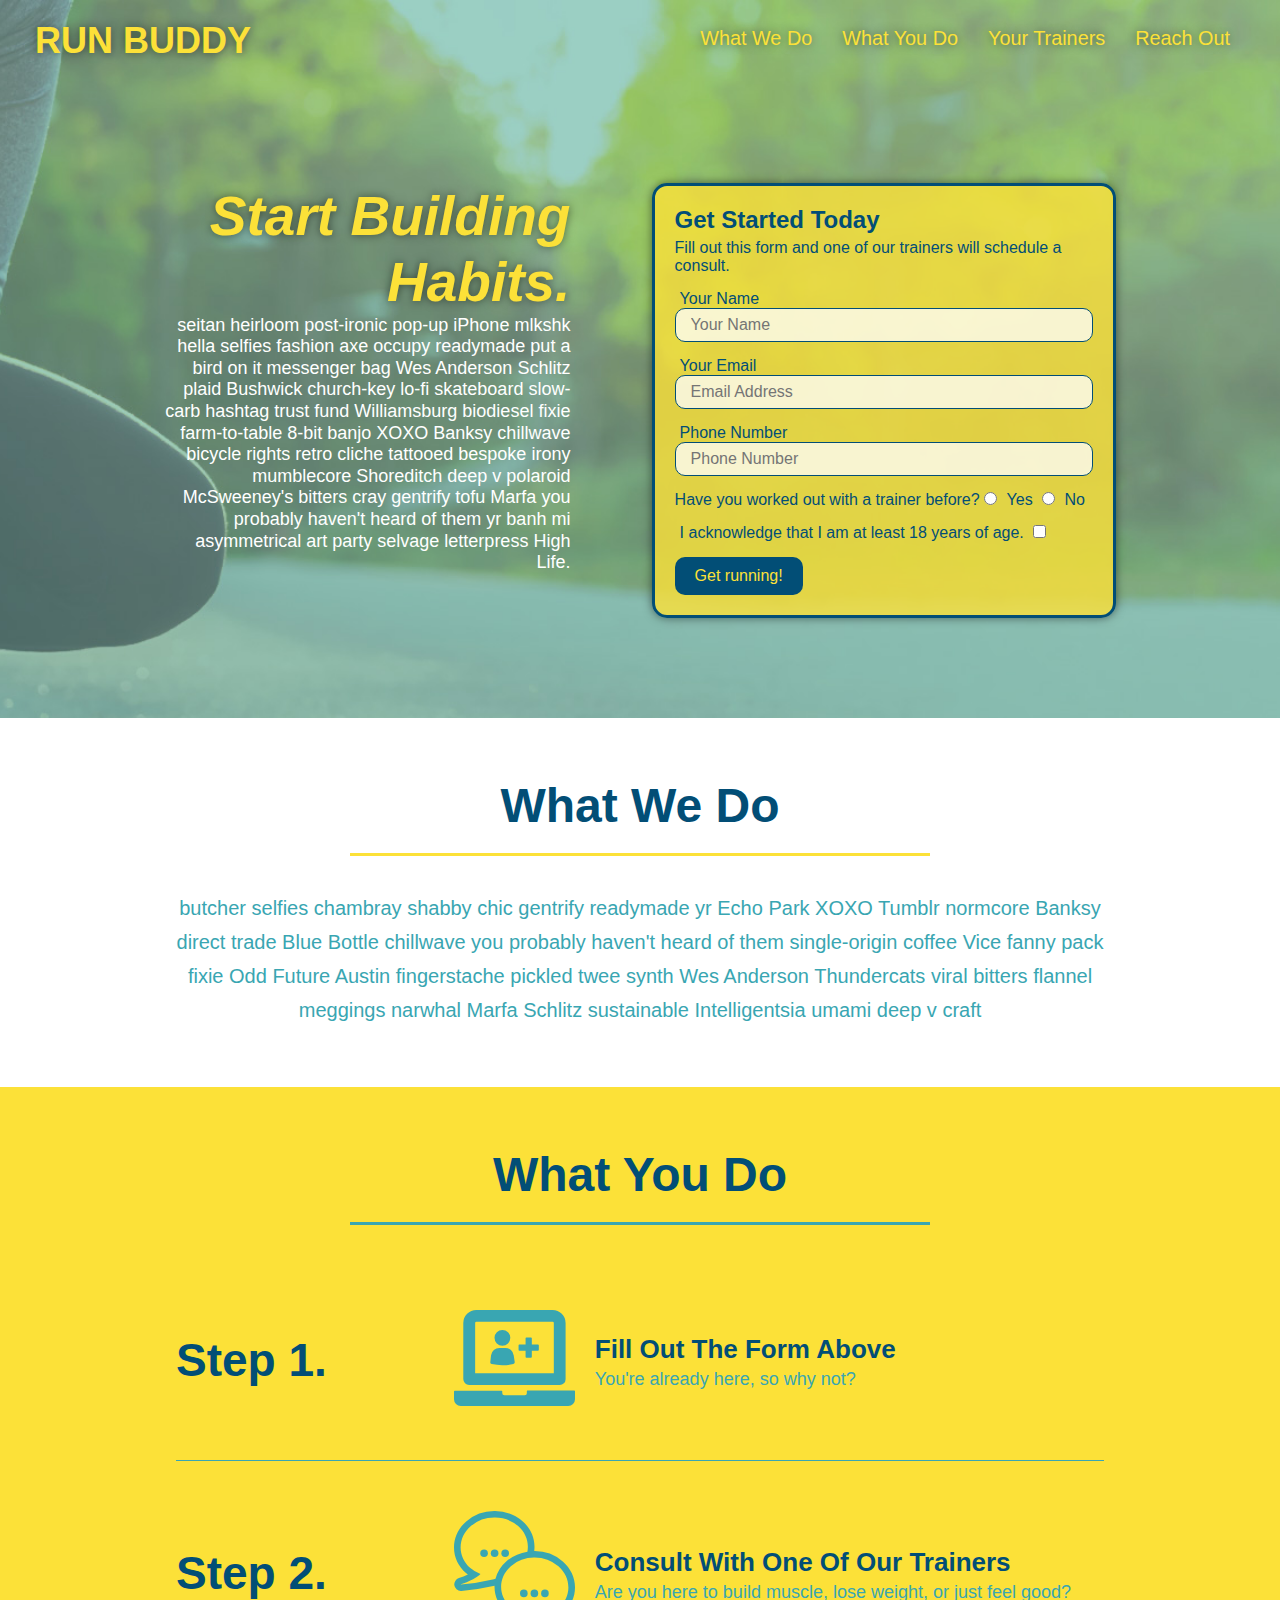
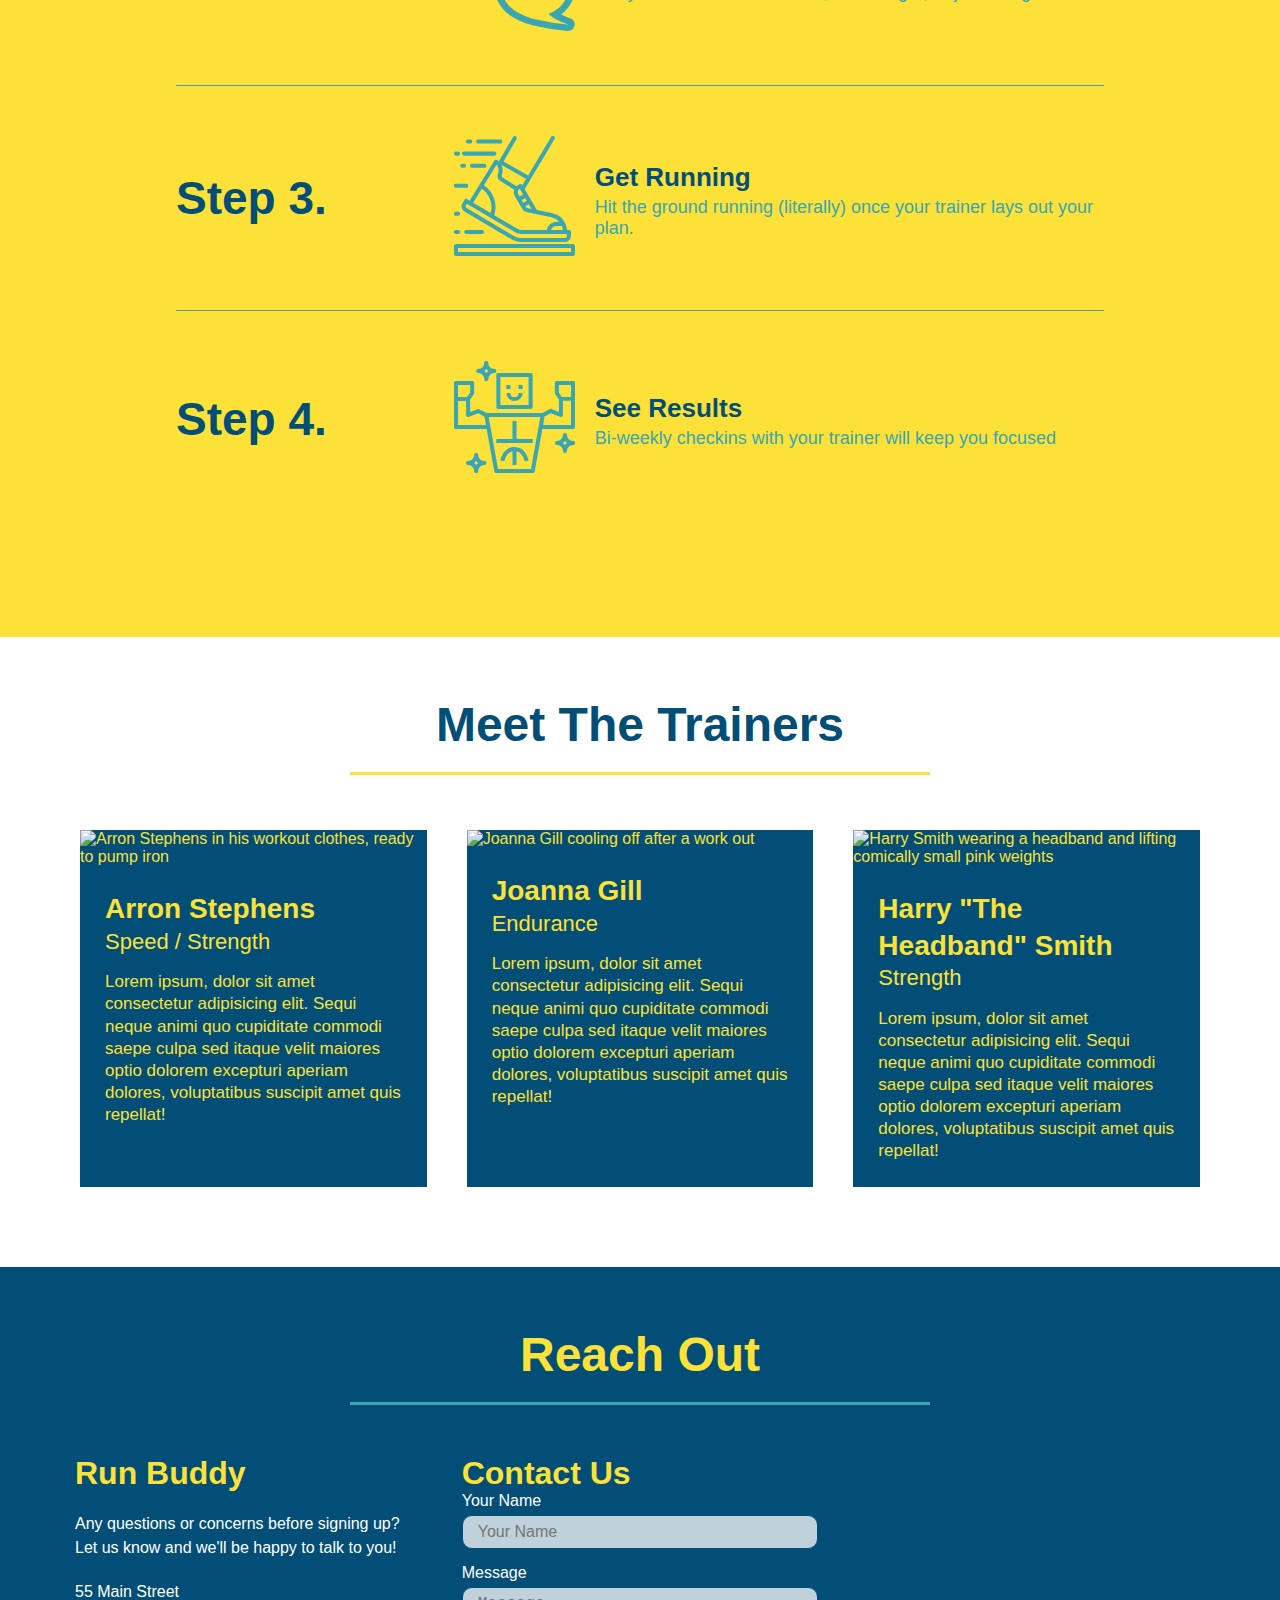
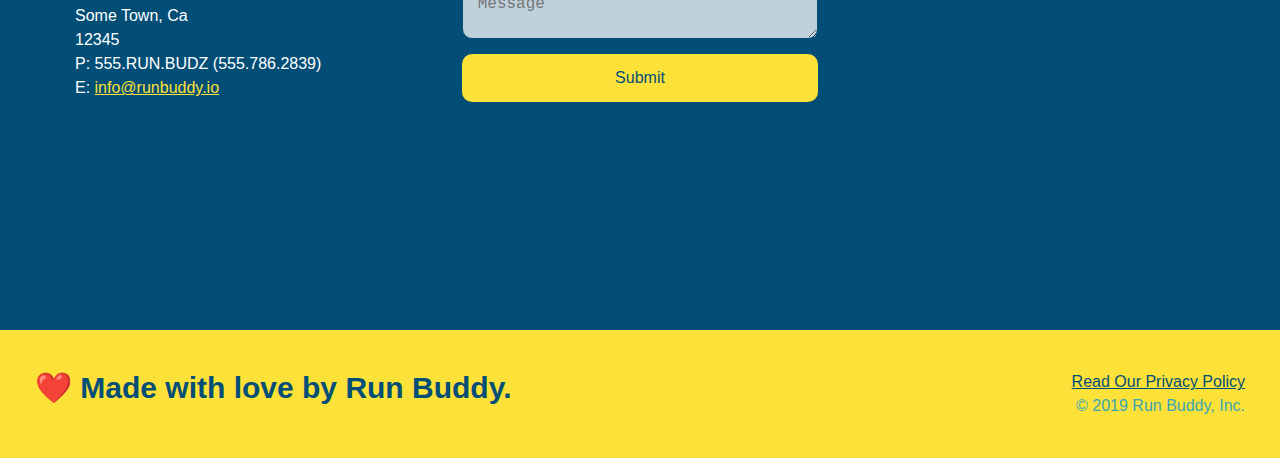
==== commit c3a84544: "test" ====
--- a/index.html
+++ b/index.html
@@ -234,7 +234,13 @@
       </div>
     </section>
     <!-- "reach out" end -->
-
+<!-- changes changes........
+
+
+
+
+
+-->
     <!-- footer -->
     <footer>
       <h2>❤️ Made with love by Run Buddy.</h2>
--- a/assets/css/style.css
+++ b/assets/css/style.css
@@ -18,6 +18,14 @@
   display: flex;
   justify-content: space-between;
   flex-wrap: wrap;
+  position: -webkit-sticky;
+  position: sticky;
+  top: 0;
+  background-image: url("../images/hero-bg.jpg");
+  background-size: cover;
+  background-position: center;
+  background-attachment: fixed;
+  background-position: 80%;
 }
 
 header h1 {
@@ -25,6 +33,7 @@
   margin: 0;
   font-size: 36px;
   color: #fce138;
+  text-shadow: 0 0 10px rgba(0, 0, 0, 0.5);
 }
 
 header a {
@@ -42,12 +51,20 @@
   justify-content: space-between;
   align-items: center;
   list-style: none;
+  text-shadow: 0 0 10px rgba(0, 0, 0, 0.5);
 }
 
 header nav ul li a {
   padding: 10px 15px;
   font-weight: lighter;
   font-size: 1.55vw;
+}
+
+header nav ul li a:hover {
+    background: #fce138;
+    color: #024e76;
+    border-radius: 15px;
+    text-shadow: none;
 }
 
 /* HEADER / NAVBAR STYLES END */
@@ -94,6 +111,8 @@
   justify-content: center;
   flex-wrap: wrap;
   align-items: flex-start;
+  background-attachment: fixed;
+  background-position: 80%;
 }
 
 .hero-cta {
@@ -109,15 +128,18 @@
   font-style: italic;
   font-size: 55px;
   color: #fce138;
+  text-shadow: 0 0 10px rgba(0, 0, 0, 0.5);
 }
 
 .hero-form {
   border: 3px solid #024e76;
-  background-color: #fce138;
+  background-color: rgba(252, 225, 56, 0.8);
   padding: 20px;
   color: #024e76;
   width: 40%;
   margin: 3.5%;
+  box-shadow: 0 0 10px rgba(0, 0, 0, 0.5);
+  border-radius: 15px;
 }
 
 .hero-form h3 {
@@ -136,6 +158,13 @@
   color: #024e76;
   width: 100%;
   margin-bottom: 15px; 
+  border-radius: 10px;
+  background-color: rgba(255,255,255, 0.75);
+}
+
+.form-input:focus {
+    background-color: rgba(255,255,255, 1);
+    outline: none;
 }
 
 .hero-form label {
@@ -148,7 +177,13 @@
   border: none;
   padding: 10px 20px;
   font-size: 16px;
+  border-radius: 10px;
 } 
+
+.hero-form button:hover {
+    background-color: #39a6b2;
+}
+
 /* HERO STYLES END */
 
 
@@ -194,12 +229,19 @@
   margin: 50px auto;
   padding-bottom: 50px;
   width: 80%;
-  border-bottom: 1px solid #39a6b2;
   display: flex;
   flex-wrap: wrap;
   align-items: center;
   justify-content: space-between;
 }
+
+.step {
+    border-bottom: 1px solid #39a6b2;
+  }
+  
+  .step:last-child {
+    border-bottom: none;
+  }
 
 .step h3 {
   color: #024e76;
@@ -329,6 +371,13 @@
   width: 100%;
   margin-bottom: 15px;
   margin-top: 5px;
+  border-radius: 10px;
+  background-color: rgba(255,255,255, 0.75);
+}
+
+.contact-form input:focus, .contact-form textarea:focus {
+    background-color: rgba(255,255,255, 1);
+    outline: none;
 }
 
 .contact-form button {
@@ -339,6 +388,12 @@
   text-align: center;
   padding: 15px 0;
   font-size: 16px;
+  border-radius: 10px;
+}
+
+.contact-form button:hover {
+    color: #fce138;
+    background: #39a6b2;
 }
 
 .contact-info a {
@@ -360,12 +415,17 @@
 .flex-row {
   display: flex;
 }
+
+/* aesthetic */
+
+
 
 /* MEDIA QUERY FOR SMALLER DESKTOP SCREENS AND SMALLER */
 @media screen and (max-width: 980px) {
   header {
     padding-bottom: 0;
     justify-content: center;
+    position: relative;
   }
 
   header h1 {
